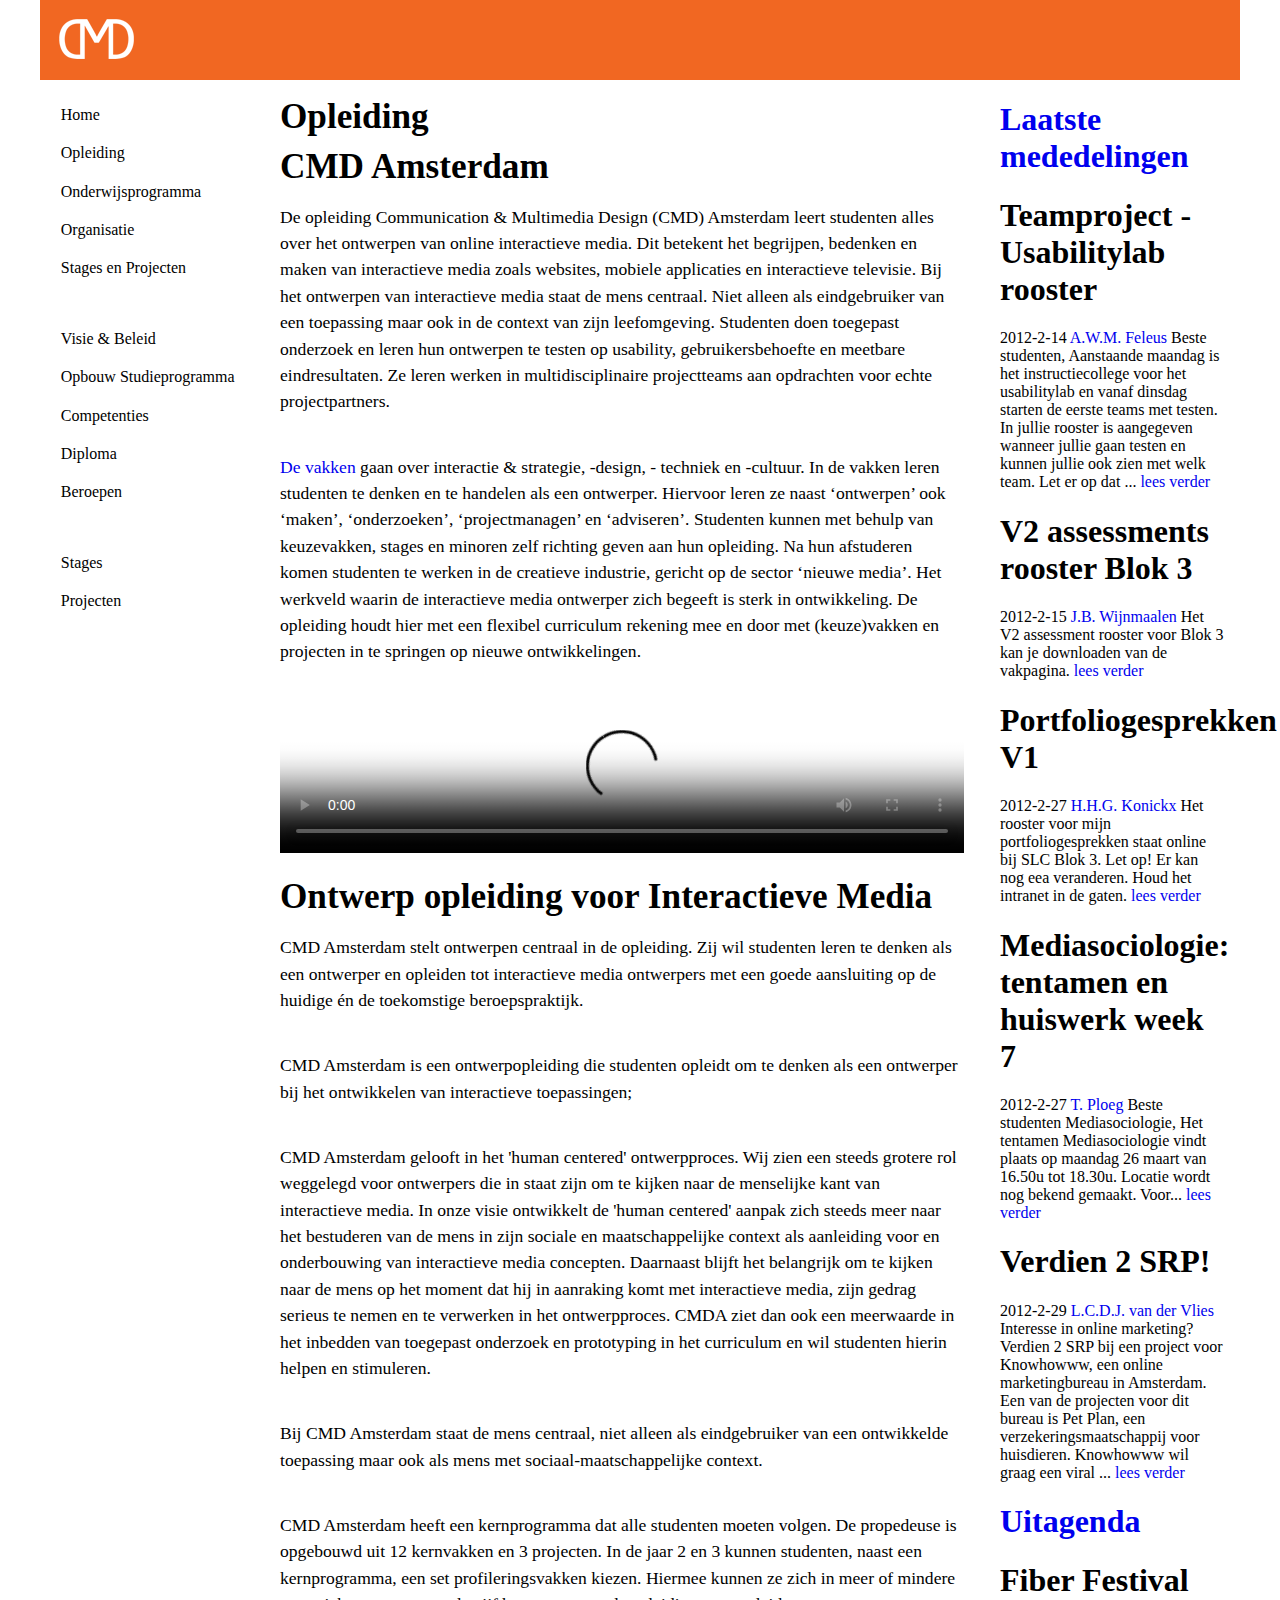
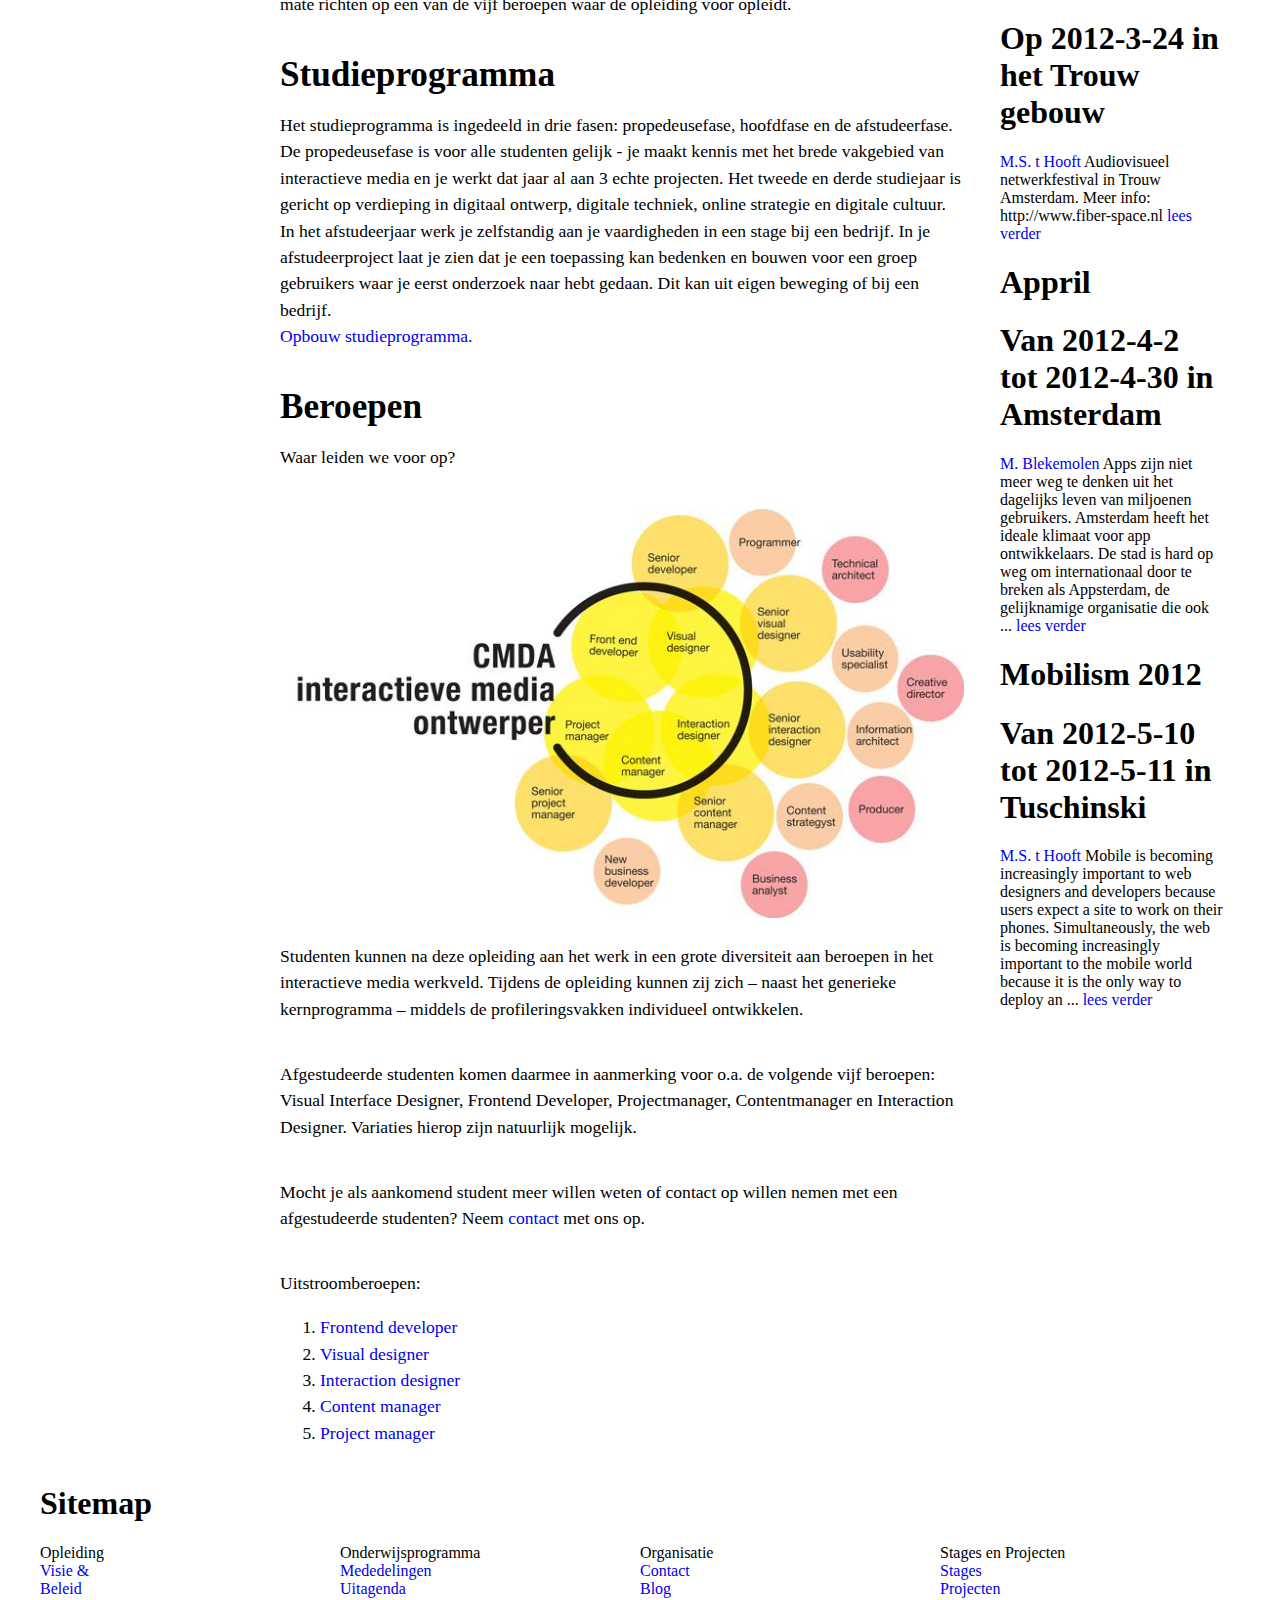
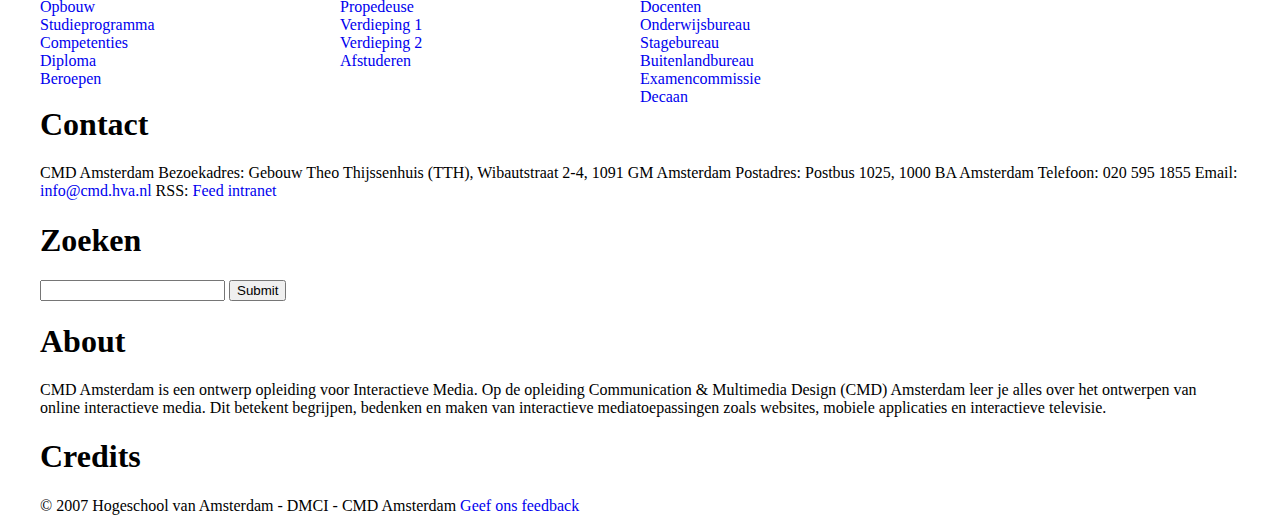
==== eindopdracht/index.html @ 7284f41e "Added Eindopdracht" ====
<!DOCTYPE html>
<html>
	<head>
		
		<!-- Meta -->
		<meta charset="utf-8" />
	    <meta name="description" content="CMDA Intranet" />
	    <meta name="author" content="Ruben de Wit" />
	    <meta name="keywords" content="frontend, development, cmd, intranet" />

	    <!-- Viewport -->
	    <meta name="viewport" content="width=device-width; initial-scale=1; maximum-scale=1">

	    <!-- CSS -->
	    <link rel="stylesheet" href="css/style.css">

		<!-- Script -->
	    
	    <title>
			CMD :: Intranet		
		</title>

	</head>
	<body>
		
		<header>
			<a href="index.html">CMD Amsterdam</a>			
		</header>
		
		<!-- Navigatie -->	
		<nav>
			<ul>
				<li><a href="#">Home</a></li>
				<li><a href="index.html">Opleiding</a></li>
				<li><a href="#">Onderwijsprogramma</a></li>
				<li><a href="#">Organisatie</a></li>
				<li><a href="aanmelden.html">Stages en Projecten</a></li>
			</ul>

			<!-- Submenu Opleidingspagina -->
			<ul>
				<li><a href="#">Visie &amp; Beleid</a></li>
				<li><a href="#">Opbouw Studieprogramma</a></li>
				<li><a href="#">Competenties</a></li>
				<li><a href="#">Diploma</a></li>
				<li><a href="#">Beroepen</a></li>
			</ul>

			<!-- Submenu Aanmelden -->
			<ul>
				<li><a href="aanmelden.html">Stages</a></li>
				<li><a href="aanmelden.html">Projecten</a></li>
			</ul>
		</nav>

		<!-- Main: alle content -->
		<main>
			<article>
				<h1>Opleiding</h1>
					<section>
						<h1>CMD Amsterdam</h1>
							<p>
								De opleiding Communication &amp; Multimedia Design (CMD) Amsterdam leert studenten alles
								over het ontwerpen van online interactieve media. Dit betekent het begrijpen, bedenken en
								maken van interactieve media zoals websites, mobiele applicaties en interactieve televisie.
								Bij het ontwerpen van interactieve media staat de mens centraal. Niet alleen als
								eindgebruiker van een toepassing maar ook in de context van zijn leefomgeving.
								Studenten doen toegepast onderzoek en leren hun ontwerpen te testen op usability,
								gebruikersbehoefte en meetbare eindresultaten. Ze leren werken in multidisciplinaire
								projectteams aan opdrachten voor echte projectpartners.
							</p>
							<p>
								<a href="https://cmd.dmci.hva.nl/NL/Paginas/Studieprogramma.aspx">De vakken</a> gaan over interactie & strategie, -design, -
								techniek en -cultuur. In de vakken leren studenten te denken en te handelen als een
								ontwerper. Hiervoor leren ze naast ‘ontwerpen’ ook ‘maken’, ‘onderzoeken’,
								‘projectmanagen’ en ‘adviseren’. Studenten kunnen met behulp van keuzevakken, stages
								en minoren zelf richting geven aan hun opleiding. Na hun afstuderen komen studenten te
								werken in de creatieve industrie, gericht op de sector ‘nieuwe media’. Het werkveld waarin
								de interactieve media ontwerper zich begeeft is sterk in ontwikkeling. De opleiding houdt
								hier met een flexibel curriculum rekening mee en door met (keuze)vakken en projecten in
								te springen op nieuwe ontwikkelingen.
							</p>
					</section>
					<section>	
						<video poster="http://camendesign.com/code/video_for_everybody/poster.jpg" controls>
							<source src="http://clips.vorwaerts-gmbh.de/big_buck_bunny.ogg" type="video/ogg">
							<source src="http://clips.vorwaerts-gmbh.de/big_buck_bunny.webm" type="video/webm">
							<source src="http://clips.vorwaerts-gmbh.de/big_buck_bunny.mp4" type="video/mp4">
							<track src="http://clips.vorwaerts-gmbh.de/big_buck_bunny.webvtt" kind="captions" srclang="en" label="english">
							<object data="http://clips.vorwaerts-gmbh.de/big_buck_bunny.mp4"></object>
							De browser die je gebruikt ondersteund de video tag niet.
						</video>
					</section>
					<section>			
						<h1> Ontwerp opleiding voor Interactieve Media </h1>
							<p>
								CMD Amsterdam stelt ontwerpen centraal in de opleiding. Zij wil studenten leren te denken
								als een ontwerper en opleiden tot interactieve media ontwerpers met een goede
								aansluiting op de huidige én de toekomstige beroepspraktijk.
							</p>
							<p>
								CMD Amsterdam is een ontwerpopleiding die studenten opleidt om te denken als een
								ontwerper bij het ontwikkelen van interactieve toepassingen;
							</p>
							<p>
								CMD Amsterdam gelooft in het 'human centered' ontwerpproces. Wij zien een steeds
								grotere rol weggelegd voor ontwerpers die in staat zijn om te kijken naar de menselijke
								kant van interactieve media. In onze visie ontwikkelt de 'human centered' aanpak zich
								steeds meer naar het bestuderen van de mens in zijn sociale en maatschappelijke context
								als aanleiding voor en onderbouwing van interactieve media concepten. Daarnaast blijft
								het belangrijk om te kijken naar de mens op het moment dat hij in aanraking komt met
								interactieve media, zijn gedrag serieus te nemen en te verwerken in het ontwerpproces.
								CMDA ziet dan ook een meerwaarde in het inbedden van toegepast onderzoek en
								prototyping in het curriculum en wil studenten hierin helpen en stimuleren.
							</p>	
							<p>
								Bij CMD Amsterdam staat de mens centraal, niet alleen als eindgebruiker van een
								ontwikkelde toepassing maar ook als mens met sociaal-maatschappelijke context. <!-- <a href="https://cmd.dmci.hva.nl/NL/Paginas/Studieprogramma.aspx">Opbouw studieprogramma.</a> -->
							</p>
							<p>	
								CMD Amsterdam heeft een kernprogramma dat alle studenten moeten volgen. De
								propedeuse is opgebouwd uit 12 kernvakken en 3 projecten. In de jaar 2 en 3 kunnen
								studenten, naast een kernprogramma, een set profileringsvakken kiezen. Hiermee kunnen
								ze zich in meer of mindere mate richten op een van de vijf beroepen waar de opleiding
								voor opleidt.
							</p>
					</section>
					<section>		
						<h1>Studieprogramma</h1>
							<p>
								Het studieprogramma is ingedeeld in drie fasen: propedeusefase, hoofdfase en de
								afstudeerfase. De propedeusefase is voor alle studenten gelijk - je maakt kennis met het
								brede vakgebied van interactieve media en je werkt dat jaar al aan 3 echte projecten. Het
								tweede en derde studiejaar is gericht op verdieping in digitaal ontwerp, digitale techniek,
								online strategie en digitale cultuur. In het afstudeerjaar werk je zelfstandig aan je
								vaardigheden in een stage bij een bedrijf. In je afstudeerproject laat je zien dat je een
								toepassing kan bedenken en bouwen voor een groep gebruikers waar je eerst onderzoek
								naar hebt gedaan. Dit kan uit eigen beweging of bij een bedrijf. 
								<br>								
								<a href="https://cmd.dmci.hva.nl/NL/Paginas/Studieprogramma.aspx">Opbouw studieprogramma.</a>
							</p>
					</section>
					<section>		
						<h1>Beroepen</h1>
							<p>Waar leiden we voor op?</p>
								<img src="img/beroepen.jpg" title="CMD Beroepen" alt="beroepen">
							<p>
								Studenten kunnen na deze opleiding aan het werk in een grote diversiteit aan beroepen in
								het interactieve media werkveld. Tijdens de opleiding kunnen zij zich – naast het
								generieke kernprogramma – middels de profileringsvakken individueel ontwikkelen.
							</p>
							<p>
								Afgestudeerde studenten komen daarmee in aanmerking voor o.a. de volgende vijf
								beroepen: Visual Interface Designer, Frontend Developer, Projectmanager,
								Contentmanager en Interaction Designer. Variaties hierop zijn natuurlijk mogelijk.
							</p>
							<p>
								Mocht je als aankomend student meer willen weten of contact op willen nemen met een
								afgestudeerde studenten? Neem <a href="http://www.hva.nl/opleiding/voltijd/communication-and-multimedia-design/contact/">contact</a> met ons op.
							</p>
					</section>		
					<section>
							Uitstroomberoepen:
								<ol>
									<li><a href="https://cmd.dmci.hva.nl/NL/Paginas/Beroepsrollen/frontend-developer.aspx">Frontend developer</a></li>
									<li><a href="https://cmd.dmci.hva.nl/NL/Paginas/Beroepsrollen/visual-interface-designer.aspx">Visual designer</a></li>
									<li><a href="https://cmd.dmci.hva.nl/NL/Paginas/Beroepsrollen/interaction-designer.aspx">Interaction designer</a></li>
									<li><a href="https://cmd.dmci.hva.nl/NL/Paginas/Beroepsrollen/content-manager.aspx">Content manager</a></li>
									<li><a href="https://cmd.dmci.hva.nl/NL/Paginas/Beroepsrollen/project-manager.aspx">Project manager</a></li> <!-- Pagina op CMD is leeg -->
								</ol>
					</section>
				</article>	
		</main>

		<!-- Aside teksten en info: Laatste mededelingen, Agenda, Twitter -->
		<aside>
			<h1><a href="#">Laatste mededelingen</a></h1>
			<section>
				<h1>Teamproject - Usabilitylab rooster</h1>
				<p>
					<time datetime="2012-02-14">2012-2-14</time>
					<span><a href="#">A.W.M. Feleus</a></span>
					Beste studenten, Aanstaande maandag is het instructiecollege voor het usabilitylab en vanaf dinsdag starten de eerste teams met testen. In jullie rooster is aangegeven wanneer jullie gaan testen en kunnen jullie ook zien met welk team. Let er op dat ...
					<a href="#">lees verder</a>
				</p>
			</section>
			<section>
				<h1>V2 assessments rooster Blok 3</h1>
				<p>
					<time datetime="2012-02-15">2012-2-15</time>
					<span><a href="#">J.B. Wijnmaalen</a></span>
					Het V2 assessment rooster voor Blok 3 kan je  downloaden van de vakpagina.
					<a href="#">lees verder</a>
				</p>
			</section>
			<section>
				<h1>Portfoliogesprekken V1</h1>
				<p>
					<time datetime="2012-02-27">2012-2-27</time>
					<span><a href="#">H.H.G. Konickx</a></span>
					Het rooster voor mijn portfoliogesprekken staat online bij SLC Blok 3. Let op! Er kan nog eea veranderen. Houd het intranet in de gaten.
					<a href="#">lees verder</a>
				</p>
			</section>
			<section>
				<h1>Mediasociologie: tentamen en huiswerk week 7</h1>
				<p>
					<time datetime="2012-02-27">2012-2-27</time>
					<span><a href="#">T. Ploeg</a></span>
					Beste studenten Mediasociologie, Het tentamen Mediasociologie vindt plaats op maandag 26 maart van 16.50u tot 18.30u. Locatie wordt nog bekend gemaakt. Voor...
					<a href="#">lees verder</a>
				</p>
			</section>
			<section>
				<h1>Verdien 2 SRP!</h1>
				<p>
					<time datetime="2012-02-29">2012-2-29</time>
					<span><a href="#">L.C.D.J. van der Vlies</a></span>
					Interesse in online marketing? Verdien 2 SRP bij een project voor Knowhowww, een online marketingbureau in Amsterdam. Een van de projecten voor dit bureau is Pet Plan, een verzekeringsmaatschappij voor huisdieren. Knowhowww wil graag een viral ...
					<a href="#">lees verder</a>
				</p>
			</section>
			
			
			<h1><a href="#">Uitagenda</a></h1>
			<section>
				<h1>Fiber Festival</h1>
				<h1>Op <time datetime="2012-03-24">2012-3-24</time> in het Trouw gebouw</h1>
				<p>
					<span><a href="#">M.S. t Hooft</a></span>
					 Audiovisueel netwerkfestival in Trouw Amsterdam. Meer info: http://www.fiber-space.nl
					<a href="#">lees verder</a>
				</p>
			</section>
			<section>
				<h1>Appril</h1>
				<h1>Van <time datetime="2012-04-02">2012-4-2</time> tot <time datetime="2012-04-30">2012-4-30</time> in Amsterdam</h1>
				<p>
					<span><a href="#">M. Blekemolen</a></span>
					 Apps zijn niet meer weg te denken uit het dagelijks leven van miljoenen gebruikers. Amsterdam heeft het ideale klimaat voor app ontwikkelaars. De stad is hard op weg om internationaal door te breken als Appsterdam, de gelijknamige organisatie die ook ...
					<a href="#">lees verder</a>
				</p>
			</section>
			<section>
				<h1>Mobilism 2012</h1>
				<h1>Van <time datetime="2012-05-10">2012-5-10</time> tot <time datetime="2012-05-11">2012-5-11</time> in Tuschinski</h1>
				<p>
					<span><a href="#">M.S. t Hooft</a></span>
					 Mobile is becoming increasingly important to web designers and developers because users expect a site to work on their phones. Simultaneously, the web is becoming increasingly important to the mobile world because it is the only way to deploy an ...
					<a href="#">lees verder</a>
				</p>
			</section>

			<!--
				Twitter feed:
				@cmdamsterdam
				#cmda
			-->

		</aside>

		<!-- Footer informatie -->
		<footer>
			<section>
				<h1>Sitemap</h1>
					<ul>
						<li>Opleiding
							<ul>
								<li><a href="#">Visie &amp; Beleid</a></li>
								<li><a href="#">Opbouw Studieprogramma</a></li>
								<li><a href="#">Competenties</a></li>
								<li><a href="#">Diploma</a></li>
								<li><a href="#">Beroepen</a></li>
							</ul>
						</li>
						<li>Onderwijsprogramma
							<ul>
								<li><a href="#">Mededelingen</a></li>
								<li><a href="#">Uitagenda</a></li>
								<li><a href="#">Propedeuse</a></li>
								<li><a href="#">Verdieping 1</a></li>
								<li><a href="#">Verdieping 2</a></li>
								<li><a href="#">Afstuderen</a></li>
							</ul>
						</li>
						<li>Organisatie
							<ul>
								<li><a href="#">Contact</a></li>
								<li><a href="#">Blog</a></li>
								<li><a href="#">Docenten</a></li>
								<li><a href="#">Onderwijsbureau</a></li>
								<li><a href="#">Stagebureau</a></li>
								<li><a href="#">Buitenlandbureau</a></li>
								<li><a href="#">Examencommissie</a></li>
								<li><a href="#">Decaan</a></li>
							</ul>
						</li>
						<li>Stages en Projecten
							<ul>
								<li><a href="#">Stages</a></li>
								<li><a href="#">Projecten</a></li>
							</ul>
						</li>	
					</ul>
			</section>
			<section>
				<h1>Contact</h1>
				CMD Amsterdam
				Bezoekadres: Gebouw Theo Thijssenhuis (TTH), Wibautstraat 2-4, 1091 GM Amsterdam
				Postadres: Postbus 1025, 1000 BA Amsterdam
				Telefoon: 020 595 1855
				Email: <a href="#">info@cmd.hva.nl</a>
				RSS: <a href="#">Feed intranet</a>
			</section>
			<section>
				<h1>Zoeken</h1>
				<form>
					<input type="text">
					<input type="submit">
				</form>
			</section>
			<section>
				<h1>About</h1>
				CMD Amsterdam is een ontwerp opleiding voor Interactieve Media.
				Op de opleiding Communication &amp; Multimedia Design (CMD) Amsterdam leer je alles over het ontwerpen van online interactieve media. Dit betekent begrijpen, bedenken en maken van interactieve mediatoepassingen zoals websites, mobiele applicaties en interactieve televisie. 
			</section>
			<section>
				<h1>Credits</h1>
				© 2007 Hogeschool van Amsterdam - DMCI - CMD Amsterdam
				<a href="#">Geef ons feedback</a>
			</section>	
		</footer>

	</body>
</html>
---- eindopdracht/css/style.css ----
@charset 'UTF-8';

/* Layout
================================================== */

body {
	background-color: hsla(360, 100%, 100%, 1);
	width: 100%;
	margin: 0;
	padding: 0;
	overflow: hidden;
}
header {
	width: 100%;
	background-color: hsla(20, 88%, 54%, 1);
	height: 5em;
	padding: 1.2em;
}
header > a {
	background-image:url(../img/logosmallw.png);
	background-repeat: no-repeat;
    display: block;
    height: 100%;
    width: 100%;
    text-indent: -9999em;
}

/* Navigation
================================================== */

nav {
	background-color: hsla(40, 100%, 50%, 1);
	font-size: 1.3em;
}
nav a {
	display: inline-block;
	line-height: 1.8em;
	padding: .3em;
	color: hsla(360, 100%, 100%, 1);
}
nav ul {
	display: none;
	width: 100%;
}
nav ul:first-of-type {
	display: inline-block;
}
nav li {
	list-style: none;
}



main { 
	font-size: 1.1em;
	line-height: 1.5em;
	width: 90%;
	margin: 0 auto;
}
main p {
	padding-bottom: 1.2em;
}
aside {
	display: none;
}
footer{
	display: none;
}
video {
	width: 100%;
}
article section img {
	width: 100%;
}
a {
	text-decoration: none;
}


/* Media Queries
================================================== */

@media (min-width: 32.500em) {
	
}

@media (min-width: 52em) {
	nav {
		float: left;
		width: 25%;
		padding-left: 1em;
		font-size: 1em;
		background-color: hsla(360, 100%, 100%, 1);
	}
	nav ul {
		display: inline-block;
	}
	nav ul,
	nav li {
		padding: 0;
	}
	nav a {
		color: hsla(0, 0%, 0%, 1);
	}
	main {
		float: left;
		width: 53%;
	}	
	aside {
		display: inline-block;
		float: right;
		width: 20%;
		padding-right: 1em;
	}	
	footer {
		display: inline-block;
		clear: both;
		width: 100%;
	}
	footer ul,
	footer li {
		padding: 0;
		list-style: none;
	}
	footer ul > li {
		width: 25%;
		float: left;
	}
	footer ul > li > ul > li{
		clear: both;
	}
	footer > section{
		clear: both;
	}
}

@media (min-width: 67.500em) {
	/*body {
		width: 65.500em;
	}*/
	nav { 
		width: 20%;
	}
	main {
		width: 57%;
	}
	aside {
		width: 20%;
	}
}



body {
	max-width: 75.000em;
	margin: 0 auto;
	/*padding: 0 1em;*/
}
* {
	box-sizing: border-box;
}

/* Form
================================================== */

/*fieldset:nth-of-type(2n) {
	border-radius: 10px 10px 100px 10px;
}
fieldset:nth-of-type(2n+1) {
	border-radius: 10px 100px 10px 10px;
}	
label {
	width: 150px;
	float: left;
	text-align: right;
	margin-right: 10px;
	display: block;
}
textarea {
	width: 350px;
	height: 100px;
	resize: none;
}
[for="naam"]:after,
[for="bedrijf"]:after,
[for="email"]:after {
	content: " *";
	color: red;
}
input[type="text"],
input[type="email"],
input[type="tel"],
input[type="date"] {
	border: none;
	background: #DADADA;
	position: relative;
}
input[type="radio"]:focus {
	box-shadow: 0 0 0 0;
}			
input[type="submit"] {
	width: 400px;
	height: 50px;
	margin-left: 22%;
	color: #FFFFFF;
	background: #0089CA;
	border: none;
	font-size: 30px;
	box-shadow: 2px 2px 5px 0 rgba(0,0,0,1);
}*/
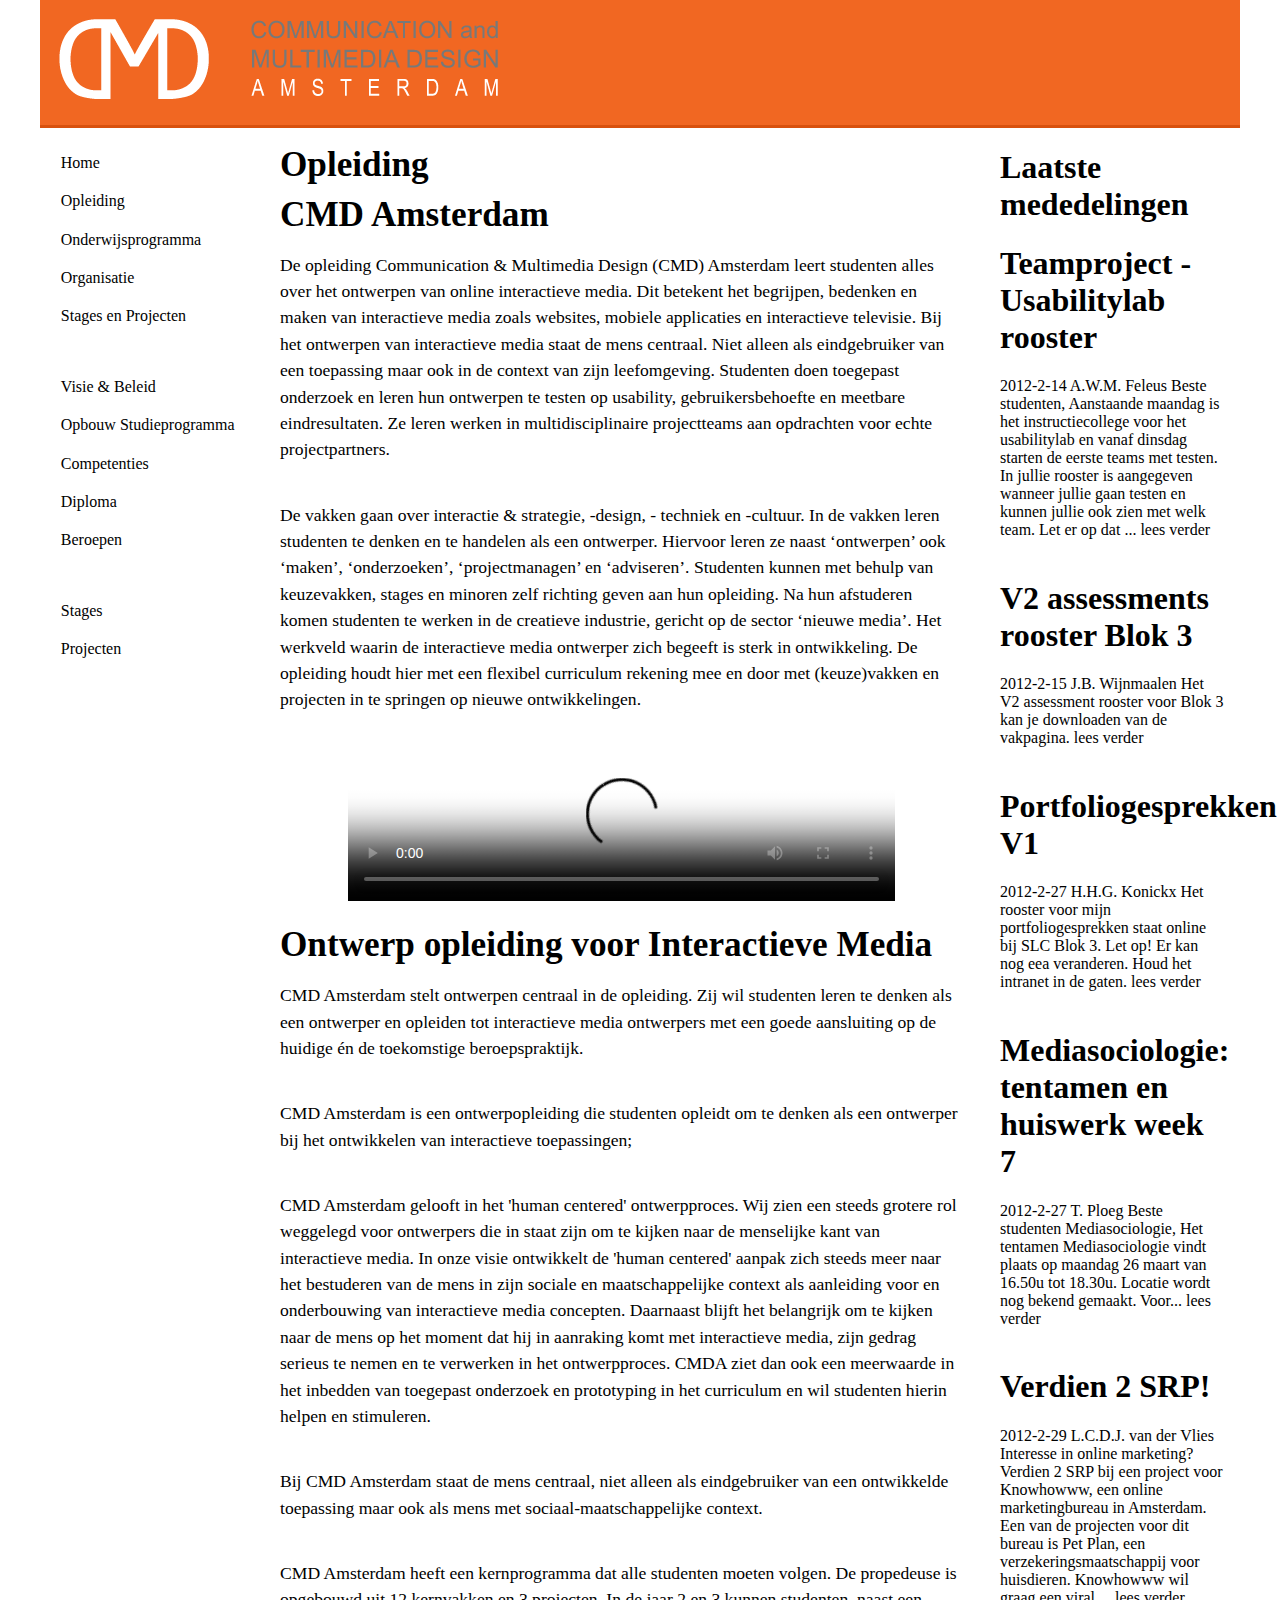
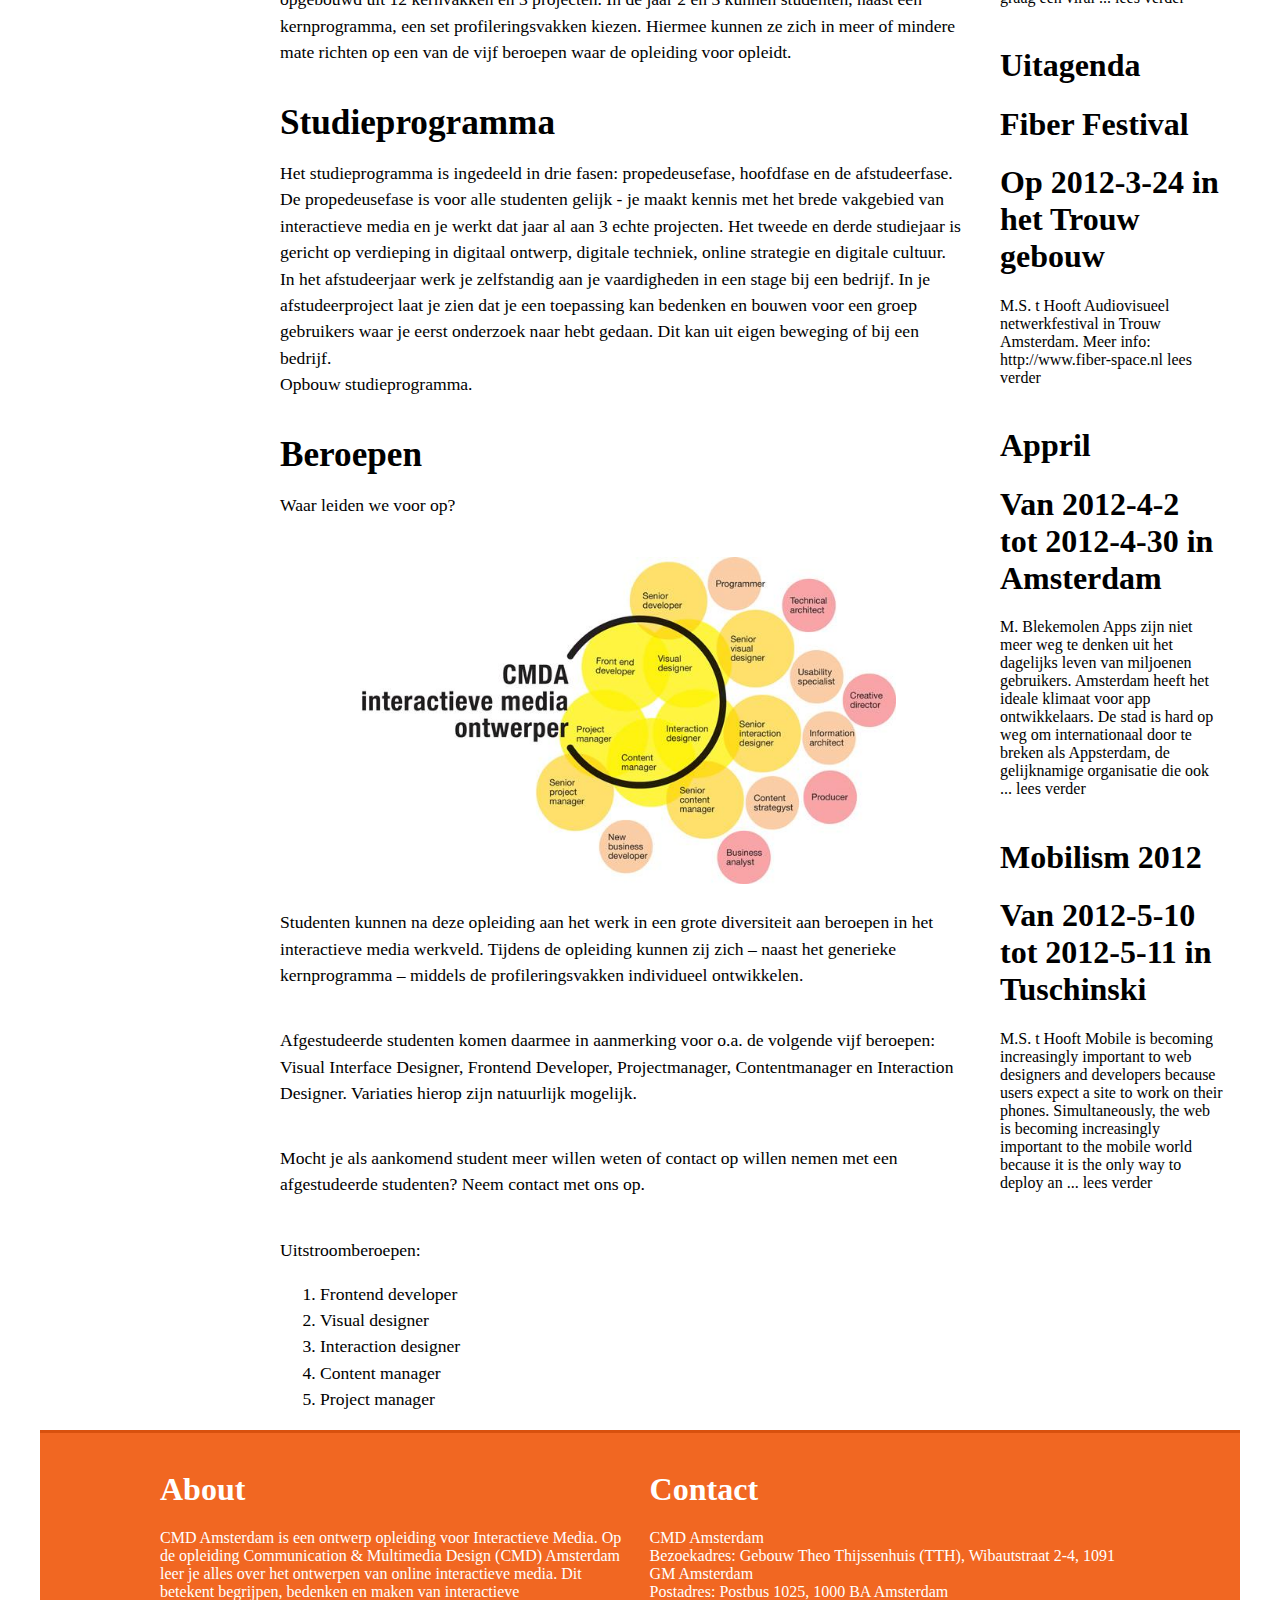
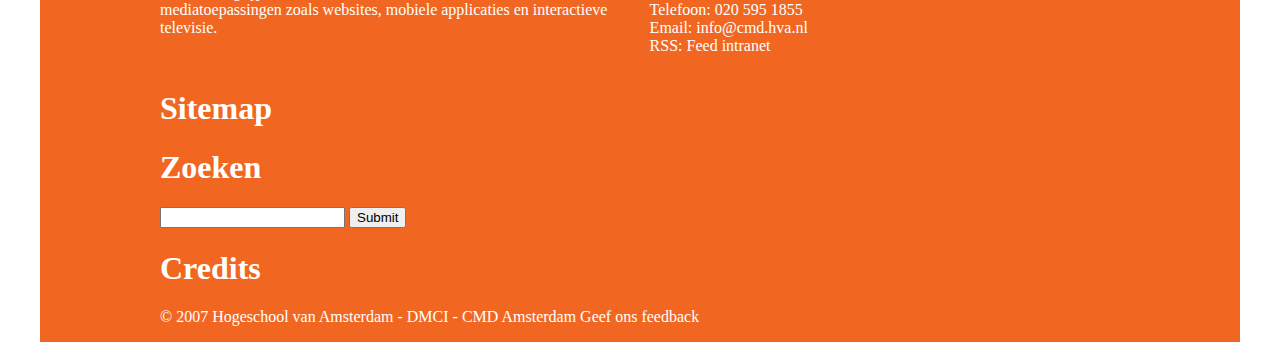
==== commit d398fa7c: "Progress on Eindopdracht" ====
--- a/eindopdracht/index.html
+++ b/eindopdracht/index.html
@@ -15,6 +15,8 @@
 	    <link rel="stylesheet" href="css/style.css">
 
 		<!-- Script -->
+		<script src="js/jquery.js"></script>
+		<script src="js/script.js"></script>
 	    
 	    <title>
 			CMD :: Intranet		
@@ -24,7 +26,8 @@
 	<body>
 		
 		<header>
-			<a href="index.html">CMD Amsterdam</a>			
+			<a href="index.html">CMD Amsterdam</a>
+			<a href="#">Menu</a>			
 		</header>
 		
 		<!-- Navigatie -->	
@@ -261,6 +264,23 @@
 
 		<!-- Footer informatie -->
 		<footer>
+			<section>
+				<h1>About</h1>
+				<p>
+					CMD Amsterdam is een ontwerp opleiding voor Interactieve Media.
+					Op de opleiding Communication &amp; Multimedia Design (CMD) Amsterdam leer je alles over het ontwerpen van online interactieve media. Dit betekent begrijpen, bedenken en maken van interactieve mediatoepassingen zoals websites, mobiele applicaties en interactieve televisie.
+				</p>	
+			</section>
+			<section>
+				<h1>Contact</h1>
+				<p>CMD Amsterdam <br>
+					Bezoekadres: Gebouw Theo Thijssenhuis (TTH), Wibautstraat 2-4, 1091 GM Amsterdam <br>
+					Postadres: Postbus 1025, 1000 BA Amsterdam <br>
+					Telefoon: 020 595 1855 <br>
+					Email: <a href="#">info@cmd.hva.nl</a> <br>
+					RSS: <a href="#">Feed intranet</a> <br>
+				</p>	
+			</section>
 			<section>
 				<h1>Sitemap</h1>
 					<ul>
@@ -304,15 +324,6 @@
 					</ul>
 			</section>
 			<section>
-				<h1>Contact</h1>
-				CMD Amsterdam
-				Bezoekadres: Gebouw Theo Thijssenhuis (TTH), Wibautstraat 2-4, 1091 GM Amsterdam
-				Postadres: Postbus 1025, 1000 BA Amsterdam
-				Telefoon: 020 595 1855
-				Email: <a href="#">info@cmd.hva.nl</a>
-				RSS: <a href="#">Feed intranet</a>
-			</section>
-			<section>
 				<h1>Zoeken</h1>
 				<form>
 					<input type="text">
@@ -320,11 +331,6 @@
 				</form>
 			</section>
 			<section>
-				<h1>About</h1>
-				CMD Amsterdam is een ontwerp opleiding voor Interactieve Media.
-				Op de opleiding Communication &amp; Multimedia Design (CMD) Amsterdam leer je alles over het ontwerpen van online interactieve media. Dit betekent begrijpen, bedenken en maken van interactieve mediatoepassingen zoals websites, mobiele applicaties en interactieve televisie. 
-			</section>
-			<section>
 				<h1>Credits</h1>
 				© 2007 Hogeschool van Amsterdam - DMCI - CMD Amsterdam
 				<a href="#">Geef ons feedback</a>
--- a/eindopdracht/css/style.css
+++ b/eindopdracht/css/style.css
@@ -8,29 +8,41 @@
 	width: 100%;
 	margin: 0;
 	padding: 0;
-	overflow: hidden;
+	/*overflow: hidden;*/
 }
 header {
 	width: 100%;
 	background-color: hsla(20, 88%, 54%, 1);
 	height: 5em;
 	padding: 1.2em;
-}
-header > a {
+	border-bottom: 0.2em solid hsla(20, 88%, 45%, 1);
+}
+header > a:first-of-type {
 	background-image:url(../img/logosmallw.png);
 	background-repeat: no-repeat;
     display: block;
-    height: 100%;
-    width: 100%;
+    float: left;
+    height: 3.8em;
+    width: 5em;
     text-indent: -9999em;
 }
+header > a:nth-of-type(2) {
+	background-image:url(../img/menu-icon.png);
+	background-repeat: no-repeat;
+    display: block;
+    float: right;
+    height: 3.8em;
+    width: 3em;
+    text-indent: -9999em;
+}
 
 /* Navigation
 ================================================== */
 
 nav {
-	background-color: hsla(40, 100%, 50%, 1);
+	background-color: hsla(20, 88%, 54%, 1);
 	font-size: 1.3em;
+	border-bottom: 0.2em solid hsla(20, 88%, 45%, 1);
 }
 nav a {
 	display: inline-block;
@@ -60,6 +72,9 @@
 main p {
 	padding-bottom: 1.2em;
 }
+section p {
+	padding-bottom: 1.2em;
+}
 aside {
 	display: none;
 }
@@ -67,30 +82,44 @@
 	display: none;
 }
 video {
-	width: 100%;
+	width: 80%;
+	margin-left: 10%;
 }
 article section img {
-	width: 100%;
+	width: 80%;
+	margin-left: 10%;
 }
 a {
 	text-decoration: none;
+	color: hsla(0, 0%, 0%, 1);
 }
 
 
 /* Media Queries
 ================================================== */
 
-@media (min-width: 32.500em) {
-	
-}
-
 @media (min-width: 52em) {
+
+	header {
+		height: 8em;
+	}
+	header > a:first-of-type {
+		background-image:url(../img/logo.png);
+	    height: 6em;
+	    width: 30em;
+	    text-indent: -9999em;
+	}
+	header > a:nth-of-type(2) {
+		display: none;
+	}
 	nav {
 		float: left;
 		width: 25%;
 		padding-left: 1em;
 		font-size: 1em;
+		border: none;
 		background-color: hsla(360, 100%, 100%, 1);
+		display: block !important;
 	}
 	nav ul {
 		display: inline-block;
@@ -111,11 +140,43 @@
 		float: right;
 		width: 20%;
 		padding-right: 1em;
-	}	
+	}
+
+	/* Footer
+	================================================== */
+
 	footer {
 		display: inline-block;
 		clear: both;
 		width: 100%;
+		padding: 1em 10% 1em 10%;
+		color: hsla(360, 100%, 100%, 1);
+		background-color: hsla(20, 88%, 54%, 1);				
+		border-top: 0.2em solid hsla(20, 88%, 45%, 1);
+	}
+	footer > section:nth-of-type(-n+2) {
+		width: 49%;
+		float: left;
+	}
+	footer > section:nth-of-type(2) {
+		float: right;
+	}
+	/*footer > section:nth-of-type(3) {
+		clear: both;
+		float: right;
+	}*/
+	footer > section:nth-of-type(3) > ul {
+		display: none;
+	}
+	footer > section:nth-of-type(3) > h1 {
+		cursor: pointer;
+	}
+	/*footer > section:nth-of-type(4) > h1:after {
+		content: url(../img/arrow-down.png);
+		padding-left: 0.3em;
+	}*/
+	footer > section:nth-of-type(2n+1){
+		clear: both;
 	}
 	footer ul,
 	footer li {
@@ -129,8 +190,8 @@
 	footer ul > li > ul > li{
 		clear: both;
 	}
-	footer > section{
-		clear: both;
+	footer a {
+		color: hsla(360, 50%, 100%, 1);
 	}
 }
 
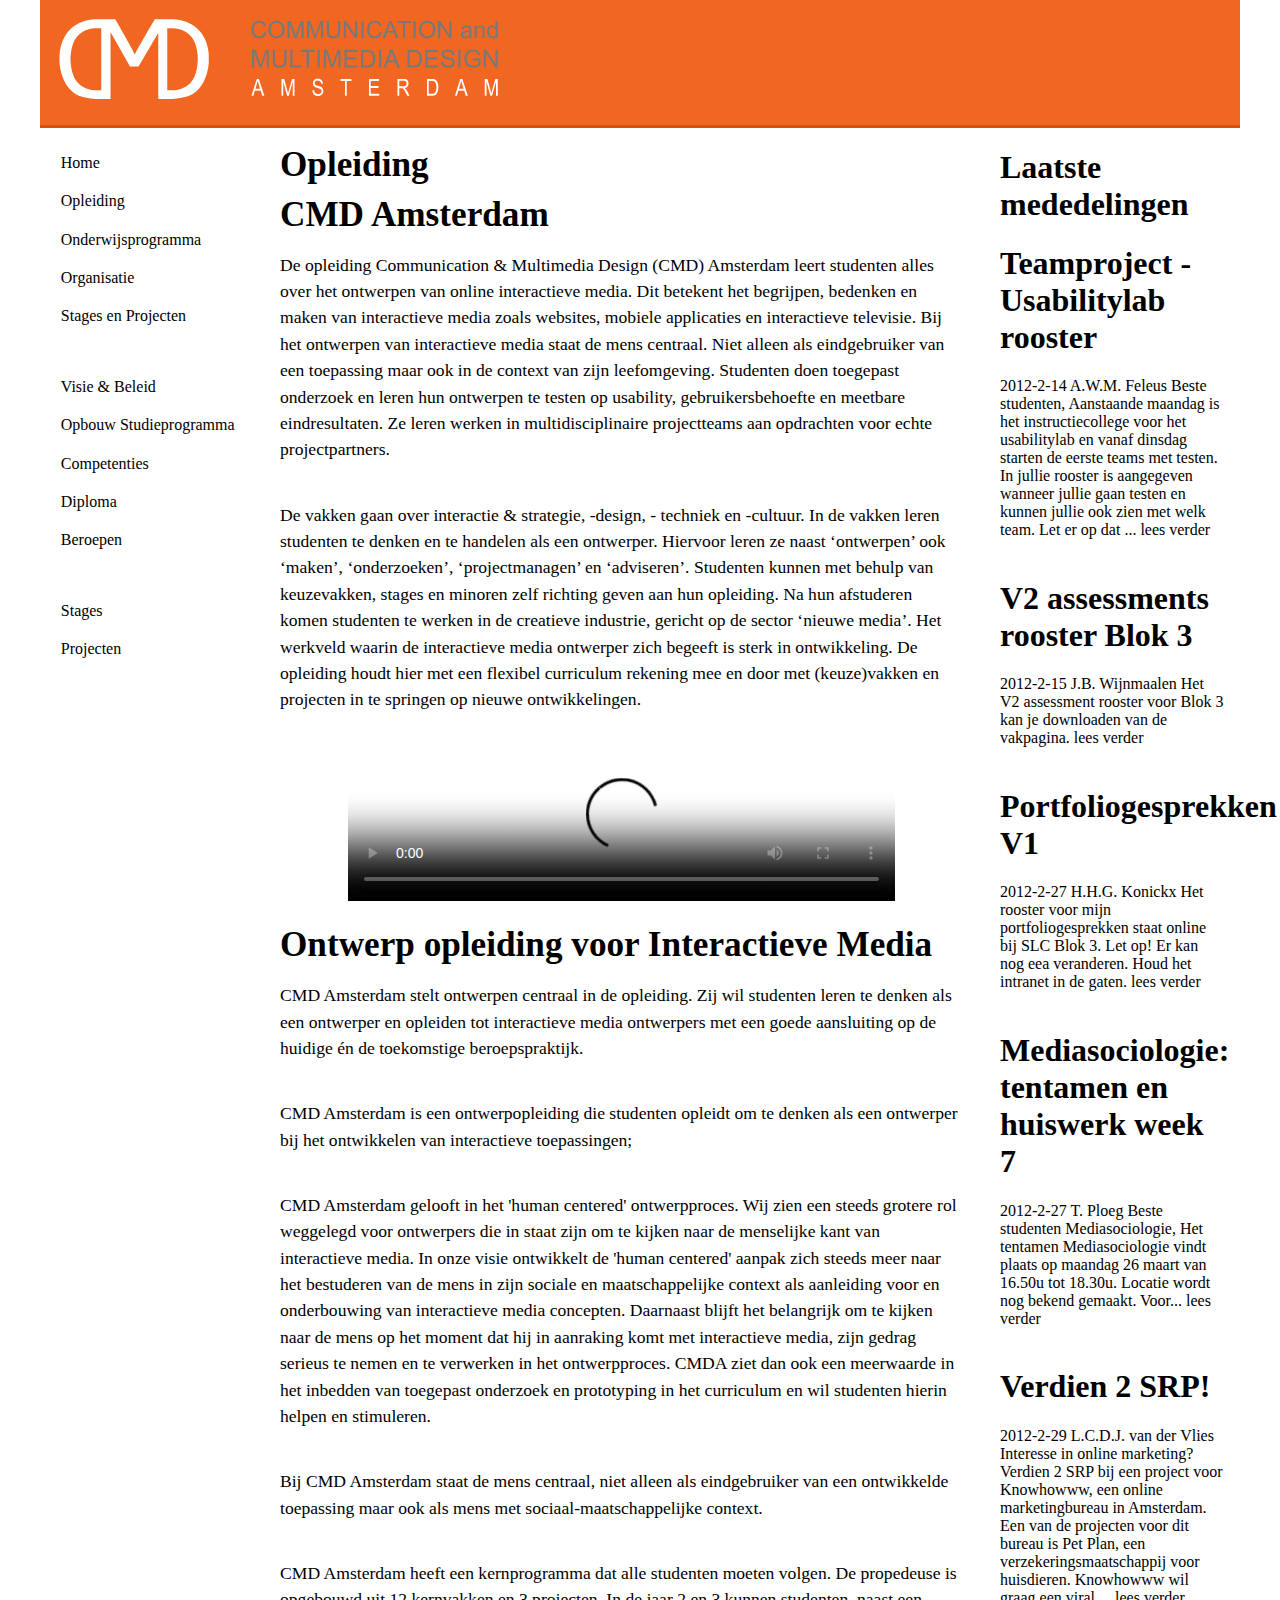
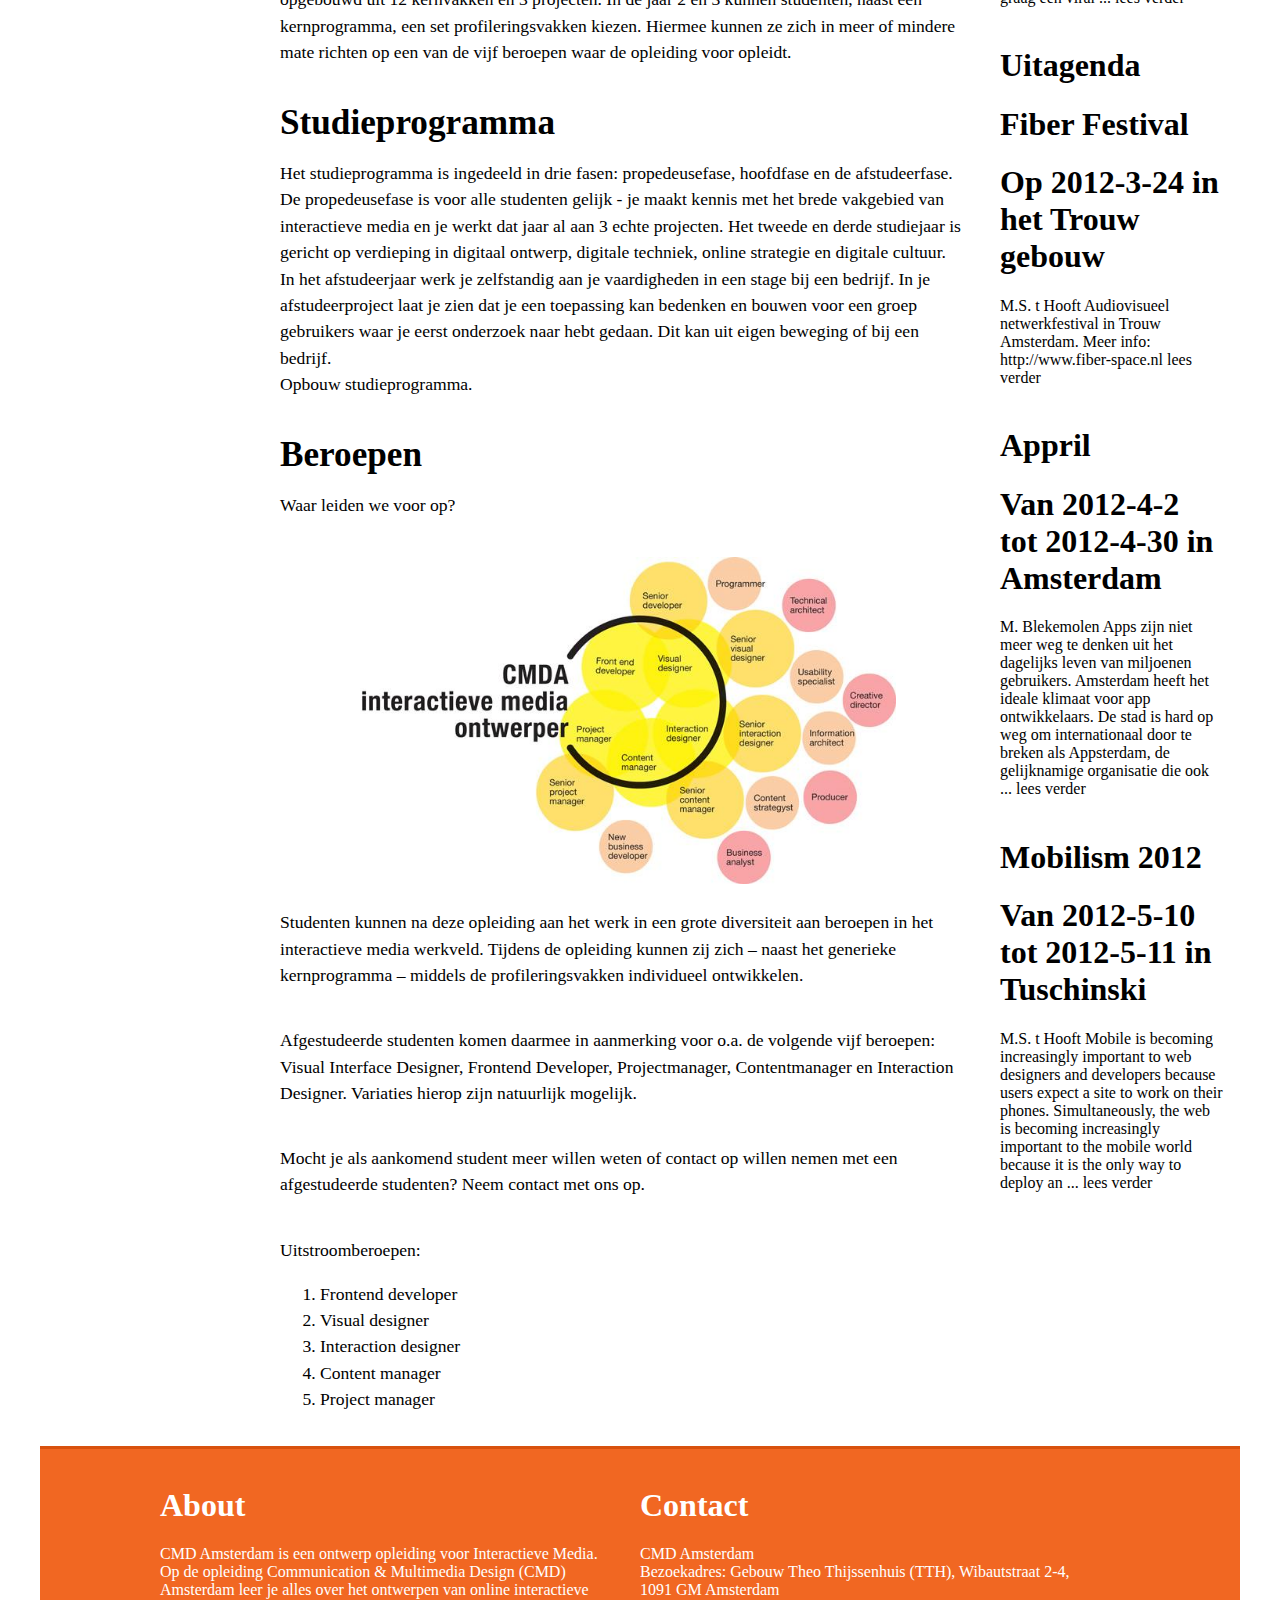
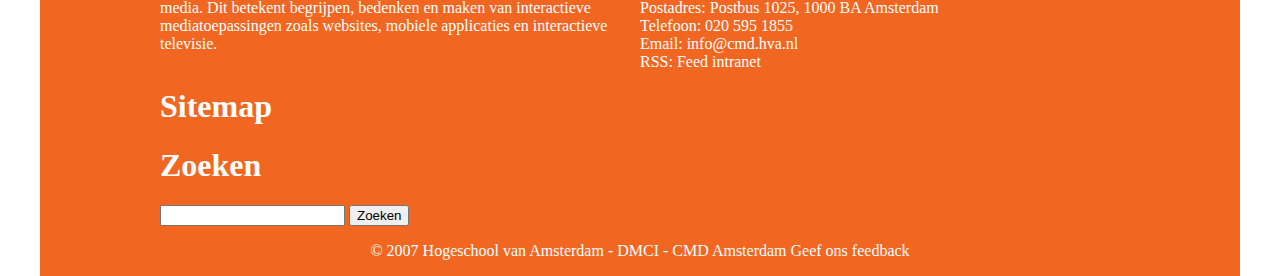
==== commit 8161cf6d: "Updated and bettered" ====
--- a/eindopdracht/index.html
+++ b/eindopdracht/index.html
@@ -286,7 +286,7 @@
 					<ul>
 						<li>Opleiding
 							<ul>
-								<li><a href="#">Visie &amp; Beleid</a></li>
+								<li><a href="#">Visie&amp;Beleid</a></li>
 								<li><a href="#">Opbouw Studieprogramma</a></li>
 								<li><a href="#">Competenties</a></li>
 								<li><a href="#">Diploma</a></li>
@@ -327,7 +327,7 @@
 				<h1>Zoeken</h1>
 				<form>
 					<input type="text">
-					<input type="submit">
+					<input type="submit" value="Zoeken">
 				</form>
 			</section>
 			<section>
--- a/eindopdracht/css/style.css
+++ b/eindopdracht/css/style.css
@@ -40,7 +40,7 @@
 ================================================== */
 
 nav {
-	background-color: hsla(20, 88%, 54%, 1);
+	background-color: hsla(20, 88%, 48%, 1);
 	font-size: 1.3em;
 	border-bottom: 0.2em solid hsla(20, 88%, 45%, 1);
 }
@@ -150,34 +150,55 @@
 		clear: both;
 		width: 100%;
 		padding: 1em 10% 1em 10%;
+		margin: 1em 0 0 0;
 		color: hsla(360, 100%, 100%, 1);
 		background-color: hsla(20, 88%, 54%, 1);				
 		border-top: 0.2em solid hsla(20, 88%, 45%, 1);
 	}
+
 	footer > section:nth-of-type(-n+2) {
-		width: 49%;
-		float: left;
-	}
+		width: 50%;
+		float: left;
+	}
+		footer > section:nth-of-type(-n+2) p {
+			padding-right: 2em;
+		}
+
 	footer > section:nth-of-type(2) {
 		float: right;
 	}
-	/*footer > section:nth-of-type(3) {
-		clear: both;
-		float: right;
-	}*/
+
 	footer > section:nth-of-type(3) > ul {
 		display: none;
 	}
-	footer > section:nth-of-type(3) > h1 {
-		cursor: pointer;
-	}
-	/*footer > section:nth-of-type(4) > h1:after {
-		content: url(../img/arrow-down.png);
-		padding-left: 0.3em;
-	}*/
-	footer > section:nth-of-type(2n+1){
+		footer > section:nth-of-type(3) > ul > li{
+			font-size: 1.25em;
+		}
+		footer > section:nth-of-type(3) > ul > li > ul > li{
+			font-size: 0.8em;
+		}
+		footer > section:nth-of-type(3) > h1 {
+			cursor: pointer;
+		}
+
+	/*footer > section:nth-of-type(4) {
+		position: absolute;
+		top: 9%;
+		right: 1.50%;
+	}
+		footer > section:nth-of-type(4) h1 {
+			display: none;
+		}*/
+
+	footer > section:last-of-type {
 		clear: both;
-	}
+		text-align: center;
+		padding-top: 1em;
+	}
+		footer > section:last-of-type h1 {
+			display: none;
+		}
+
 	footer ul,
 	footer li {
 		padding: 0;
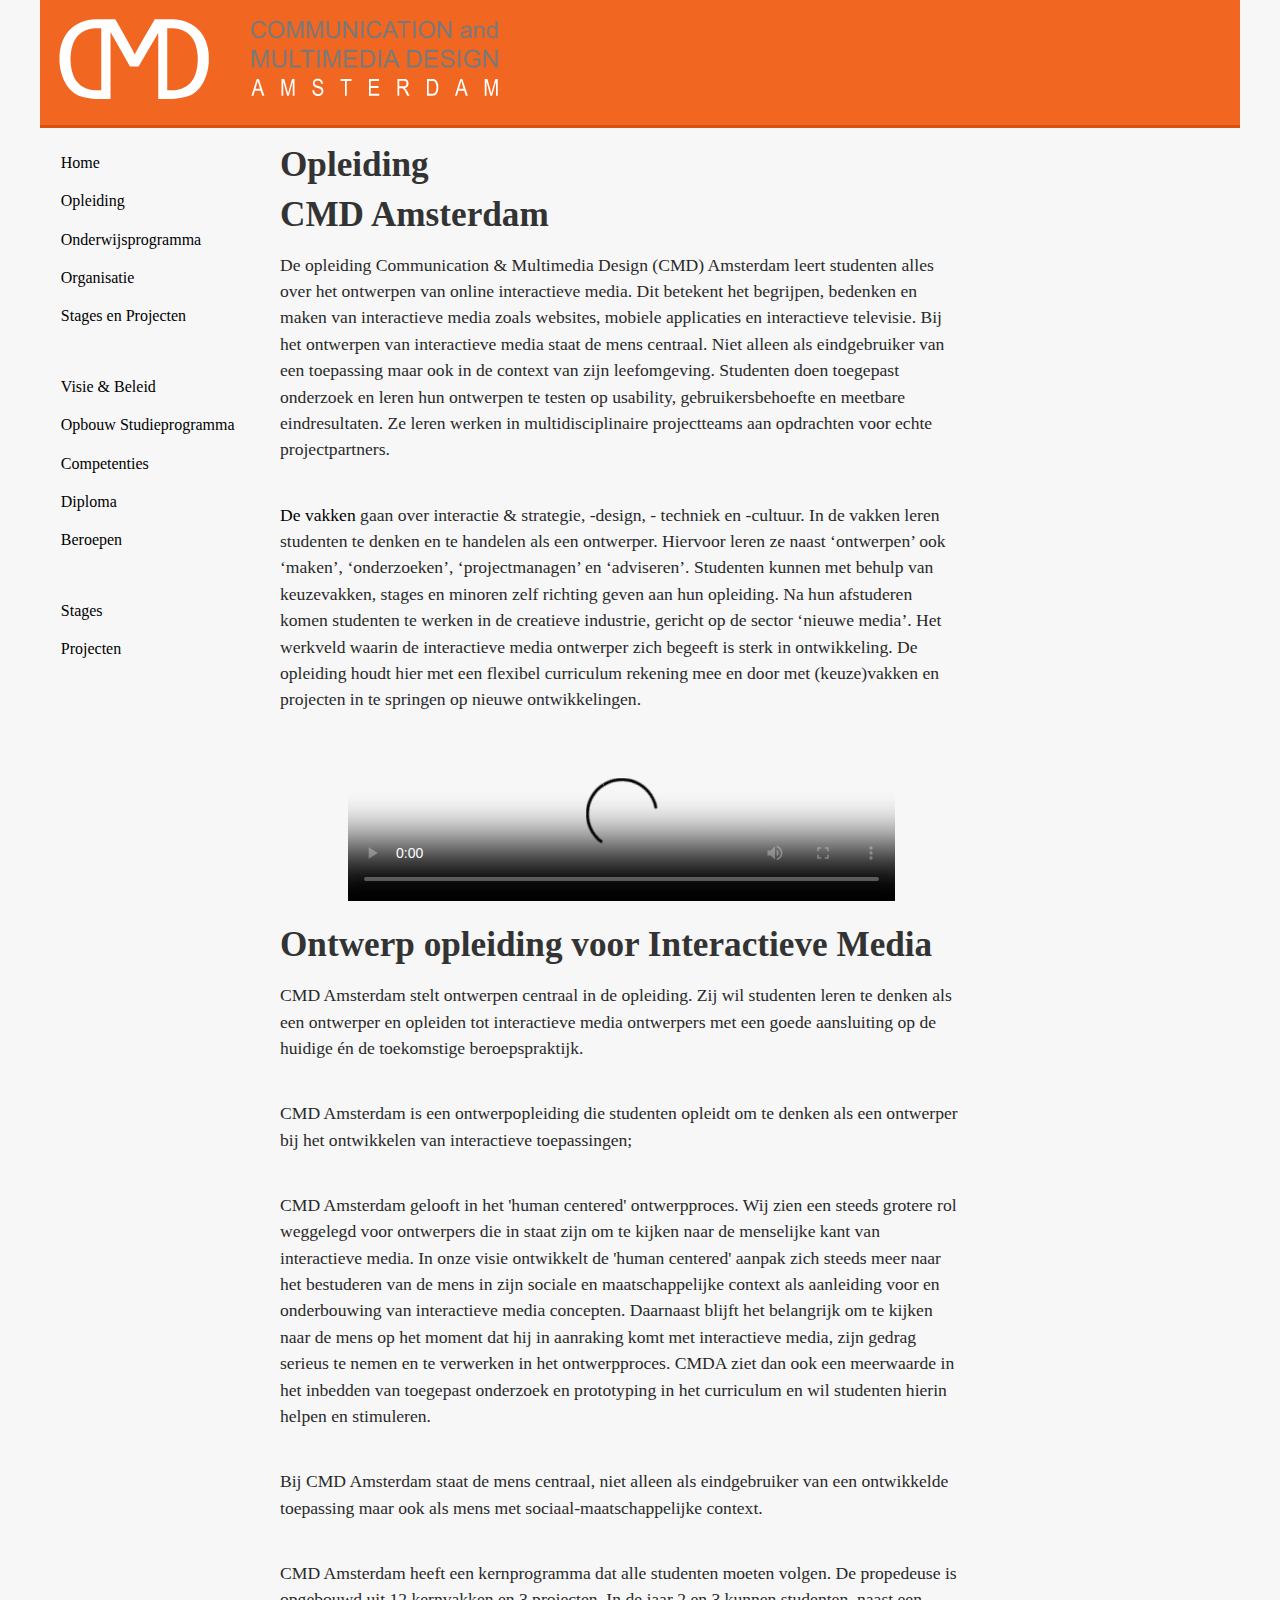
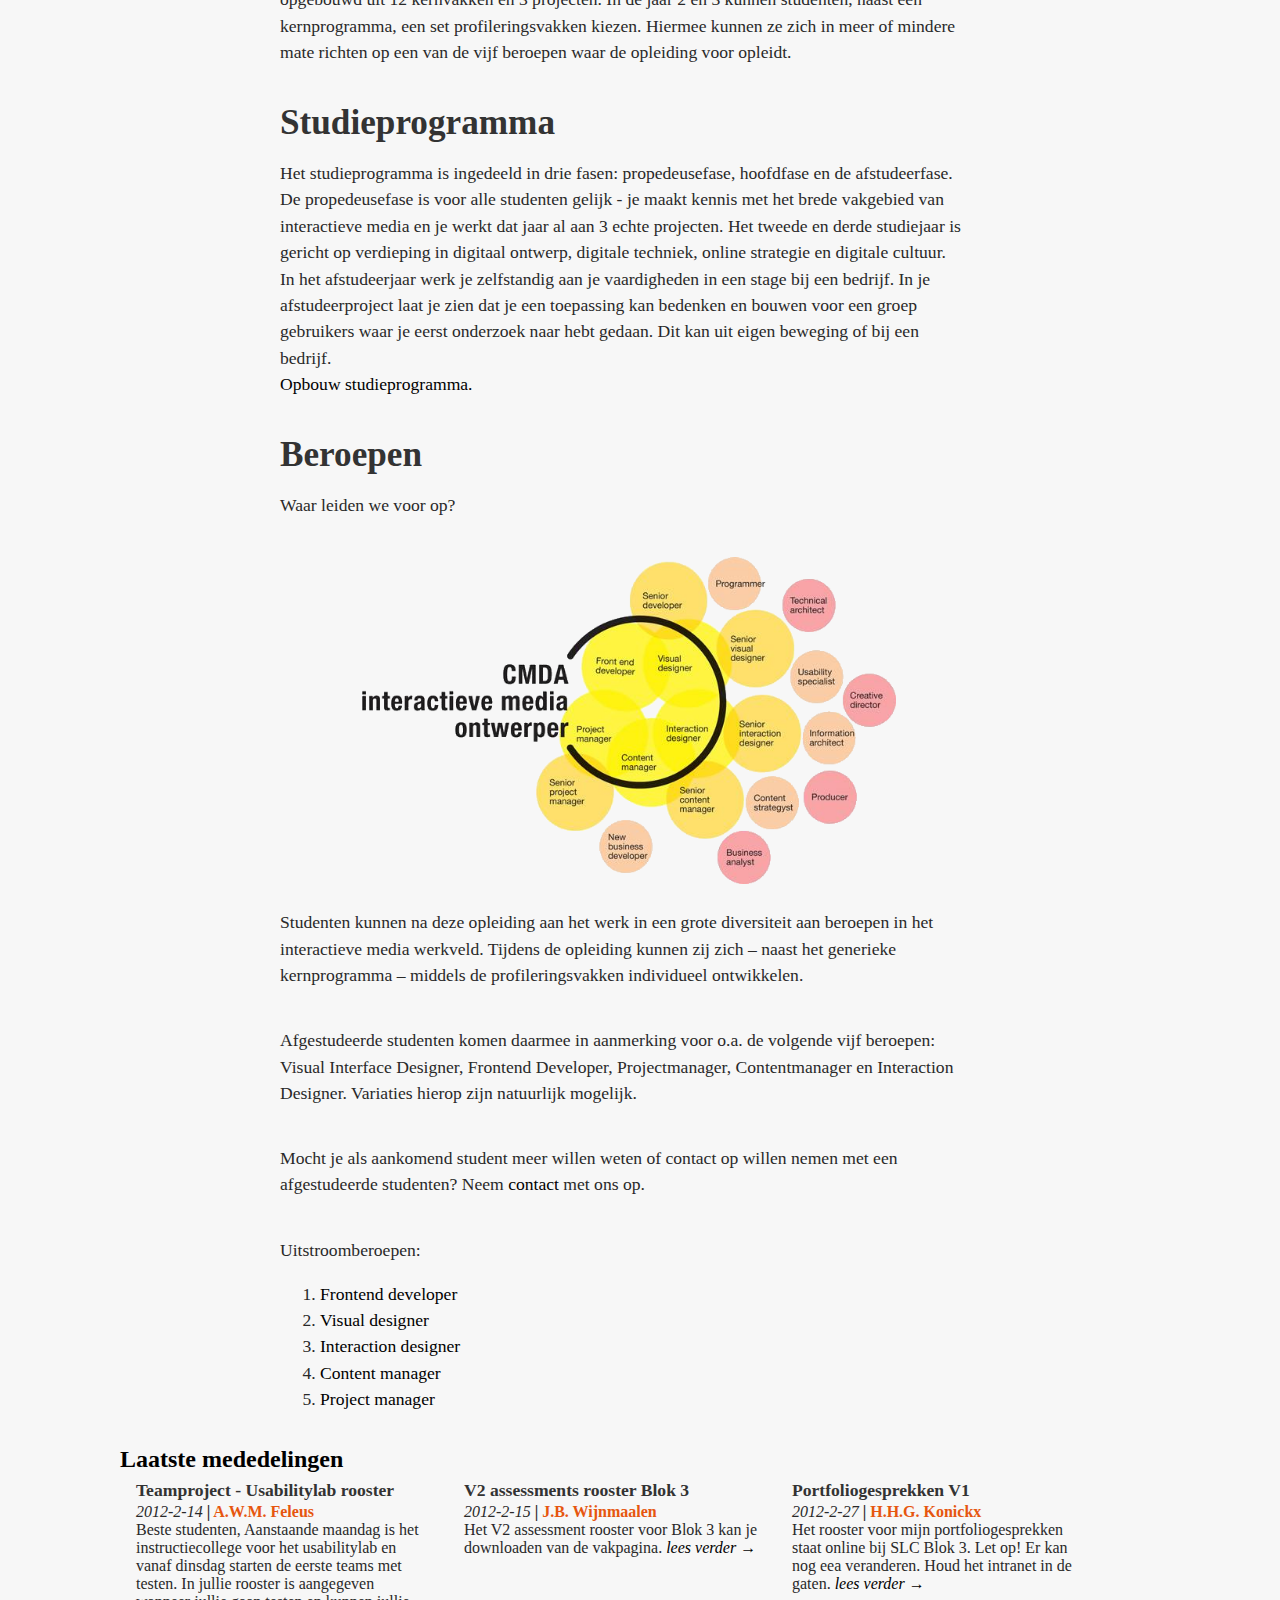
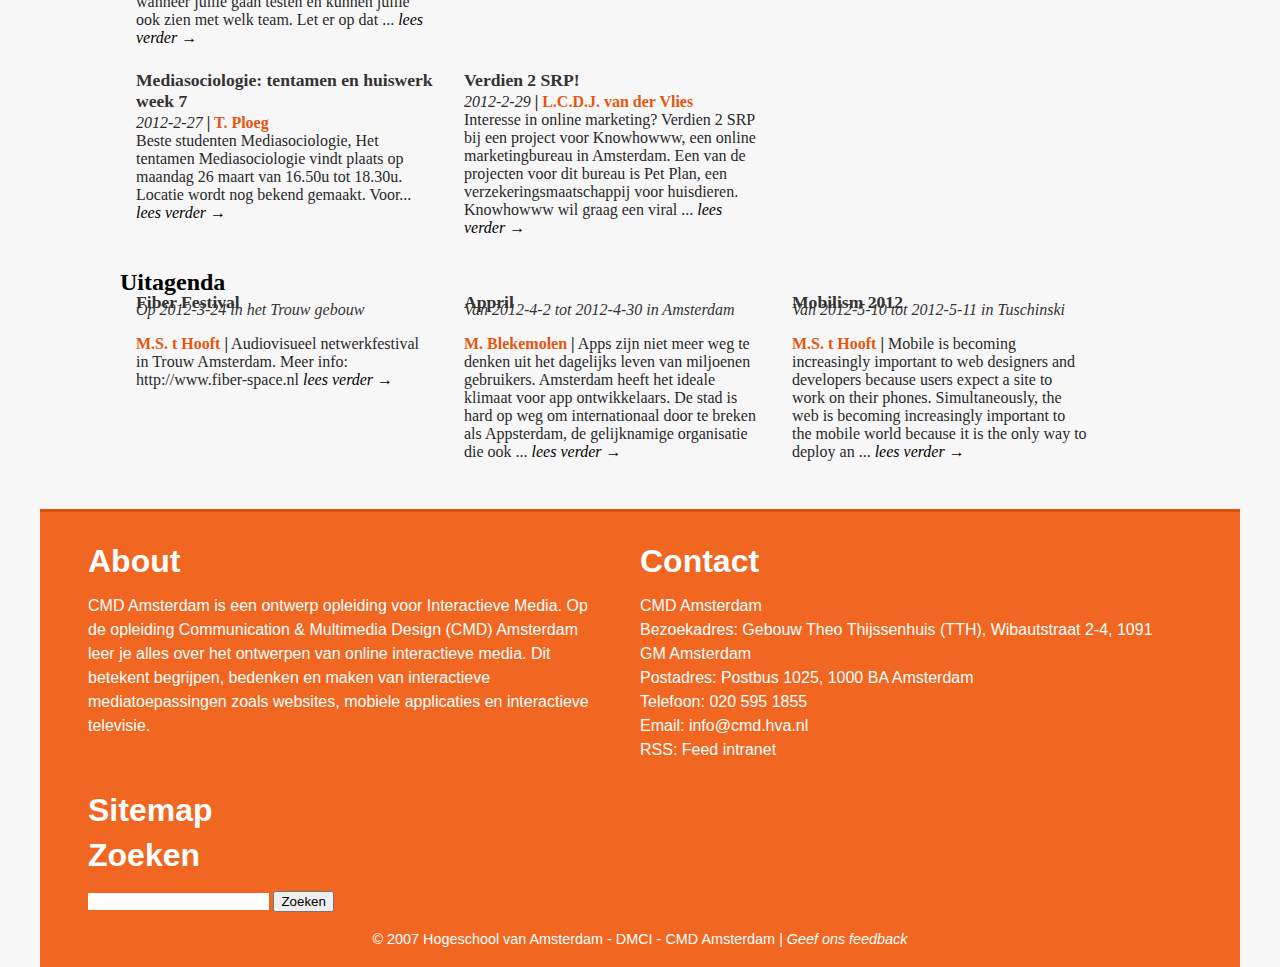
==== commit 30bbad32: "Added design" ====
--- a/eindopdracht/index.html
+++ b/eindopdracht/index.html
@@ -146,7 +146,7 @@
 					<section>		
 						<h1>Beroepen</h1>
 							<p>Waar leiden we voor op?</p>
-								<img src="img/beroepen.jpg" title="CMD Beroepen" alt="beroepen">
+								<img src="img/beroepen.png" title="CMD Beroepen" alt="beroepen">
 							<p>
 								Studenten kunnen na deze opleiding aan het werk in een grote diversiteit aan beroepen in
 								het interactieve media werkveld. Tijdens de opleiding kunnen zij zich – naast het
@@ -175,90 +175,103 @@
 				</article>	
 		</main>
 
+		<section><!-- Small Feed -->
+			<script src="http://output18.rssinclude.com/output?type=js&amp;id=862282&amp;hash=124bc20e2f9ece41579461777e8419d0"></script>
+		</section>	
+		<section><!-- Bigger Feed -->
+			<script src="http://output80.rssinclude.com/output?type=js&amp;id=862267&amp;hash=d8c13357525cabfa9c57df2ab55e71d7"></script>
+		</section>
+
 		<!-- Aside teksten en info: Laatste mededelingen, Agenda, Twitter -->
 		<aside>
-			<h1><a href="#">Laatste mededelingen</a></h1>
-			<section>
-				<h1>Teamproject - Usabilitylab rooster</h1>
-				<p>
-					<time datetime="2012-02-14">2012-2-14</time>
-					<span><a href="#">A.W.M. Feleus</a></span>
-					Beste studenten, Aanstaande maandag is het instructiecollege voor het usabilitylab en vanaf dinsdag starten de eerste teams met testen. In jullie rooster is aangegeven wanneer jullie gaan testen en kunnen jullie ook zien met welk team. Let er op dat ...
-					<a href="#">lees verder</a>
-				</p>
-			</section>
-			<section>
-				<h1>V2 assessments rooster Blok 3</h1>
-				<p>
-					<time datetime="2012-02-15">2012-2-15</time>
-					<span><a href="#">J.B. Wijnmaalen</a></span>
-					Het V2 assessment rooster voor Blok 3 kan je  downloaden van de vakpagina.
-					<a href="#">lees verder</a>
-				</p>
-			</section>
-			<section>
-				<h1>Portfoliogesprekken V1</h1>
-				<p>
-					<time datetime="2012-02-27">2012-2-27</time>
-					<span><a href="#">H.H.G. Konickx</a></span>
-					Het rooster voor mijn portfoliogesprekken staat online bij SLC Blok 3. Let op! Er kan nog eea veranderen. Houd het intranet in de gaten.
-					<a href="#">lees verder</a>
-				</p>
-			</section>
-			<section>
-				<h1>Mediasociologie: tentamen en huiswerk week 7</h1>
-				<p>
-					<time datetime="2012-02-27">2012-2-27</time>
-					<span><a href="#">T. Ploeg</a></span>
-					Beste studenten Mediasociologie, Het tentamen Mediasociologie vindt plaats op maandag 26 maart van 16.50u tot 18.30u. Locatie wordt nog bekend gemaakt. Voor...
-					<a href="#">lees verder</a>
-				</p>
-			</section>
-			<section>
-				<h1>Verdien 2 SRP!</h1>
-				<p>
-					<time datetime="2012-02-29">2012-2-29</time>
-					<span><a href="#">L.C.D.J. van der Vlies</a></span>
-					Interesse in online marketing? Verdien 2 SRP bij een project voor Knowhowww, een online marketingbureau in Amsterdam. Een van de projecten voor dit bureau is Pet Plan, een verzekeringsmaatschappij voor huisdieren. Knowhowww wil graag een viral ...
-					<a href="#">lees verder</a>
-				</p>
-			</section>
 			
-			
-			<h1><a href="#">Uitagenda</a></h1>
-			<section>
-				<h1>Fiber Festival</h1>
-				<h1>Op <time datetime="2012-03-24">2012-3-24</time> in het Trouw gebouw</h1>
-				<p>
-					<span><a href="#">M.S. t Hooft</a></span>
-					 Audiovisueel netwerkfestival in Trouw Amsterdam. Meer info: http://www.fiber-space.nl
-					<a href="#">lees verder</a>
-				</p>
-			</section>
-			<section>
-				<h1>Appril</h1>
-				<h1>Van <time datetime="2012-04-02">2012-4-2</time> tot <time datetime="2012-04-30">2012-4-30</time> in Amsterdam</h1>
-				<p>
-					<span><a href="#">M. Blekemolen</a></span>
-					 Apps zijn niet meer weg te denken uit het dagelijks leven van miljoenen gebruikers. Amsterdam heeft het ideale klimaat voor app ontwikkelaars. De stad is hard op weg om internationaal door te breken als Appsterdam, de gelijknamige organisatie die ook ...
-					<a href="#">lees verder</a>
-				</p>
-			</section>
-			<section>
-				<h1>Mobilism 2012</h1>
-				<h1>Van <time datetime="2012-05-10">2012-5-10</time> tot <time datetime="2012-05-11">2012-5-11</time> in Tuschinski</h1>
-				<p>
-					<span><a href="#">M.S. t Hooft</a></span>
-					 Mobile is becoming increasingly important to web designers and developers because users expect a site to work on their phones. Simultaneously, the web is becoming increasingly important to the mobile world because it is the only way to deploy an ...
-					<a href="#">lees verder</a>
-				</p>
-			</section>
-
-			<!--
-				Twitter feed:
-				@cmdamsterdam
-				#cmda
-			-->
+			<section>
+				<h1><a href="#">Laatste mededelingen</a></h1>
+				<section>
+					<h1>Teamproject - Usabilitylab rooster</h1>
+					<p>
+						<time datetime="2012-02-14">2012-2-14</time>
+						<span><a href="#">A.W.M. Feleus</a></span>
+						Beste studenten, Aanstaande maandag is het instructiecollege voor het usabilitylab en vanaf dinsdag starten de eerste teams met testen. In jullie rooster is aangegeven wanneer jullie gaan testen en kunnen jullie ook zien met welk team. Let er op dat ...
+						<a href="#">lees verder</a>
+					</p>
+				</section>
+				<section>
+					<h1>V2 assessments rooster Blok 3</h1>
+					<p>
+						<time datetime="2012-02-15">2012-2-15</time>
+						<span><a href="#">J.B. Wijnmaalen</a></span>
+						Het V2 assessment rooster voor Blok 3 kan je  downloaden van de vakpagina.
+						<a href="#">lees verder</a>
+					</p>
+				</section>
+				<section>
+					<h1>Portfoliogesprekken V1</h1>
+					<p>
+						<time datetime="2012-02-27">2012-2-27</time>
+						<span><a href="#">H.H.G. Konickx</a></span>
+						Het rooster voor mijn portfoliogesprekken staat online bij SLC Blok 3. Let op! Er kan nog eea veranderen. Houd het intranet in de gaten.
+						<a href="#">lees verder</a>
+					</p>
+				</section>
+				<section>
+					<h1>Mediasociologie: tentamen en huiswerk week 7</h1>
+					<p>
+						<time datetime="2012-02-27">2012-2-27</time>
+						<span><a href="#">T. Ploeg</a></span>
+						Beste studenten Mediasociologie, Het tentamen Mediasociologie vindt plaats op maandag 26 maart van 16.50u tot 18.30u. Locatie wordt nog bekend gemaakt. Voor...
+						<a href="#">lees verder</a>
+					</p>
+				</section>
+				<section>
+					<h1>Verdien 2 SRP!</h1>
+					<p>
+						<time datetime="2012-02-29">2012-2-29</time>
+						<span><a href="#">L.C.D.J. van der Vlies</a></span>
+						Interesse in online marketing? Verdien 2 SRP bij een project voor Knowhowww, een online marketingbureau in Amsterdam. Een van de projecten voor dit bureau is Pet Plan, een verzekeringsmaatschappij voor huisdieren. Knowhowww wil graag een viral ...
+						<a href="#">lees verder</a>
+					</p>
+				</section>
+			</section>
+
+			<section>				
+				<h1><a href="#">Uitagenda</a></h1>
+				<section>
+					<h1>Fiber Festival</h1>
+					<h2>Op <time datetime="2012-03-24">2012-3-24</time> in het Trouw gebouw</h2>
+					<p>
+						<span><a href="#">M.S. t Hooft</a></span>
+						 Audiovisueel netwerkfestival in Trouw Amsterdam. Meer info: http://www.fiber-space.nl
+						<a href="#">lees verder</a>
+					</p>
+				</section>
+				<section>
+					<h1>Appril</h1>
+					<h2>Van <time datetime="2012-04-02">2012-4-2</time> tot <time datetime="2012-04-30">2012-4-30</time> in Amsterdam</h2>
+					<p>
+						<span><a href="#">M. Blekemolen</a></span>
+						 Apps zijn niet meer weg te denken uit het dagelijks leven van miljoenen gebruikers. Amsterdam heeft het ideale klimaat voor app ontwikkelaars. De stad is hard op weg om internationaal door te breken als Appsterdam, de gelijknamige organisatie die ook ...
+						<a href="#">lees verder</a>
+					</p>
+				</section>
+				<section>
+					<h1>Mobilism 2012</h1>
+					<h2>Van <time datetime="2012-05-10">2012-5-10</time> tot <time datetime="2012-05-11">2012-5-11</time> in Tuschinski</h2>
+					<p>
+						<span><a href="#">M.S. t Hooft</a></span>
+						 Mobile is becoming increasingly important to web designers and developers because users expect a site to work on their phones. Simultaneously, the web is becoming increasingly important to the mobile world because it is the only way to deploy an ...
+						<a href="#">lees verder</a>
+					</p>
+				</section>
+			</section>
+
+			<!-- <section>
+				<a class="twitter-timeline" href="https://twitter.com/cmdhva" data-widget-id="452558493417889792">Tweets by @cmdhva</a>
+					<script>!function(d,s,id){var js,fjs=d.getElementsByTagName(s)[0],p=/^http:/.test(d.location)?'http':'https';if(!d.getElementById(id)){js=d.createElement(s);js.id=id;js.src=p+"://platform.twitter.com/widgets.js";fjs.parentNode.insertBefore(js,fjs);}}(document,"script","twitter-wjs");
+					</script>
+			</section> -->
+
+
 
 		</aside>
 
--- a/eindopdracht/css/style.css
+++ b/eindopdracht/css/style.css
@@ -3,13 +3,23 @@
 /* Layout
 ================================================== */
 
+html {
+	font-family: "Times New Roman", Georgia, serif;
+	color: hsla(0, 0%, 16%, 1);
+}
+
+h1, h2, h3, h4, h5, h6 {
+	color: hsla(0, 0%, 20%, 1);
+}
+
 body {
-	background-color: hsla(360, 100%, 100%, 1);
+	background-color: hsla(0, 0%, 97%, 1);
 	width: 100%;
 	margin: 0;
 	padding: 0;
 	/*overflow: hidden;*/
 }
+
 header {
 	width: 100%;
 	background-color: hsla(20, 88%, 54%, 1);
@@ -17,6 +27,7 @@
 	padding: 1.2em;
 	border-bottom: 0.2em solid hsla(20, 88%, 45%, 1);
 }
+
 header > a:first-of-type {
 	background-image:url(../img/logosmallw.png);
 	background-repeat: no-repeat;
@@ -26,6 +37,7 @@
     width: 5em;
     text-indent: -9999em;
 }
+
 header > a:nth-of-type(2) {
 	background-image:url(../img/menu-icon.png);
 	background-repeat: no-repeat;
@@ -44,19 +56,22 @@
 	font-size: 1.3em;
 	border-bottom: 0.2em solid hsla(20, 88%, 45%, 1);
 }
+
 nav a {
 	display: inline-block;
 	line-height: 1.8em;
 	padding: .3em;
 	color: hsla(360, 100%, 100%, 1);
 }
+
 nav ul {
 	display: none;
 	width: 100%;
 }
-nav ul:first-of-type {
-	display: inline-block;
-}
+	nav ul:first-of-type {
+		display: inline-block;
+	}
+
 nav li {
 	list-style: none;
 }
@@ -67,28 +82,39 @@
 	font-size: 1.1em;
 	line-height: 1.5em;
 	width: 90%;
+	
 	margin: 0 auto;
 }
 main p {
 	padding-bottom: 1.2em;
 }
+
 section p {
 	padding-bottom: 1.2em;
 }
+
+body > section {
+	display: none;
+}
+
 aside {
 	display: none;
 }
+
 footer{
 	display: none;
 }
+
 video {
 	width: 80%;
 	margin-left: 10%;
 }
+
 article section img {
 	width: 80%;
 	margin-left: 10%;
 }
+
 a {
 	text-decoration: none;
 	color: hsla(0, 0%, 0%, 1);
@@ -98,11 +124,12 @@
 /* Media Queries
 ================================================== */
 
-@media (min-width: 52em) {
+@media (min-width: 47.5em) {
 
 	header {
 		height: 8em;
 	}
+
 	header > a:first-of-type {
 		background-image:url(../img/logo.png);
 	    height: 6em;
@@ -112,48 +139,136 @@
 	header > a:nth-of-type(2) {
 		display: none;
 	}
+
 	nav {
 		float: left;
 		width: 25%;
 		padding-left: 1em;
 		font-size: 1em;
 		border: none;
-		background-color: hsla(360, 100%, 100%, 1);
+		background-color: hsla(0, 0%, 97%, 1);
 		display: block !important;
 	}
+
 	nav ul {
 		display: inline-block;
 	}
+
 	nav ul,
 	nav li {
 		padding: 0;
 	}
+
 	nav a {
 		color: hsla(0, 0%, 0%, 1);
 	}
+
 	main {
 		float: left;
 		width: 53%;
-	}	
+	}
+
+	body > section:first-of-type {
+		display: inline-block;
+		float: right;
+		padding: 1.1em 1em 0 0;
+	}
+	
+	/* Aside
+	================================================== */
+
 	aside {
 		display: inline-block;
-		float: right;
-		width: 20%;
-		padding-right: 1em;
+		width: 100%;
+		padding: 0 5em 0 5em;
+		clear: both;		
+	}
+
+	aside > section > h1 {
+		font-size: 1.5em;
+		color: hsla(0, 0%, 20%, 1);
+		clear: both;
+	}
+
+	aside > section > section {
+		width: 30%;
+		margin: -2em 0em 1em 1em;
+		padding: 0 0 0 0;
+		float: left;
+	}	
+		aside > section > section:nth-of-type(3n+1) {
+			clear: both;
+		}
+
+	aside > section > section > h1 {
+		font-size: 1.1em;
+	}
+
+	aside > section > section > p {
+		padding: 0 1em 0 0;
+	}
+
+	aside > section > section > p > a:last-of-type {
+		font-style: italic;
+	}
+		aside > section > section > p > a:last-of-type:after {
+			content: " →";
+		}
+
+	aside > section > section > p > time {
+		font-style: italic;
+	}
+
+	aside > section > section > p > span {
+		margin: -5em 0 0 0;
+		font-weight: bold;
+	}
+		aside > section > section > p > span > a{
+			color: hsla(20, 88%, 48%, 1);
+			/*text-decoration: underline;*/
+		}
+
+	aside > section:first-of-type > section > h1 {
+		margin: 1.3em 0 -0.8em 0;
+	}
+
+	aside > section:first-of-type > section > p > span:before {
+		content: " | ";
+	}
+
+	aside > section:first-of-type > section > p > span:after {
+		content:"\a";
+    	white-space: pre;
+	}
+
+	aside > section:nth-of-type(2) > section > h2 {
+		margin: -1.5em 0 0 0;
+		font-size: 1em;
+		font-weight: normal;
+		font-style: italic;
+	}
+
+	aside > section:nth-of-type(2) > section > p > span:after {
+		content: " |";
 	}
 
 	/* Footer
 	================================================== */
 
 	footer {
-		display: inline-block;
-		clear: both;
+		display: inline-block;		
 		width: 100%;
-		padding: 1em 10% 1em 10%;
+		padding: 1em 3em 1em 3em;
 		margin: 1em 0 0 0;
+		font-family: Arial, Verdana, sans-serif;
+		line-height: 1.5em;
 		color: hsla(360, 100%, 100%, 1);
 		background-color: hsla(20, 88%, 54%, 1);				
-		border-top: 0.2em solid hsla(20, 88%, 45%, 1);
+		border-top: 0.2em solid hsla(20, 88%, 45%, 1);		
+		clear: both;
+	}
+	footer h1, footer h2, footer h3, footer h4, footer h5, footer h6 {
+		color: hsla(360, 100%, 100%, 1);
 	}
 
 	footer > section:nth-of-type(-n+2) {
@@ -168,19 +283,28 @@
 		float: right;
 	}
 
+	footer > section:nth-of-type(3) {
+		clear: both;
+	}
+
 	footer > section:nth-of-type(3) > ul {
 		display: none;
 	}
 		footer > section:nth-of-type(3) > ul > li{
 			font-size: 1.25em;
+			font-weight: bold;
 		}
 		footer > section:nth-of-type(3) > ul > li > ul > li{
 			font-size: 0.8em;
+			font-weight: normal;
 		}
 		footer > section:nth-of-type(3) > h1 {
 			cursor: pointer;
 		}
 
+	footer > section:nth-of-type(4) {
+		clear: both;
+	}
 	/*footer > section:nth-of-type(4) {
 		position: absolute;
 		top: 9%;
@@ -194,23 +318,34 @@
 		clear: both;
 		text-align: center;
 		padding-top: 1em;
+		font-size: 0.9em;
 	}
 		footer > section:last-of-type h1 {
 			display: none;
 		}
+		footer > section:last-of-type a {
+			font-style: italic;
+		}
+		footer > section:last-of-type a:before {
+			content: " | "
+		}
+
 
 	footer ul,
 	footer li {
 		padding: 0;
 		list-style: none;
 	}
+
 	footer ul > li {
 		width: 25%;
 		float: left;
 	}
+
 	footer ul > li > ul > li{
 		clear: both;
 	}
+
 	footer a {
 		color: hsla(360, 50%, 100%, 1);
 	}
@@ -220,37 +355,44 @@
 	/*body {
 		width: 65.500em;
 	}*/
+
 	nav { 
 		width: 20%;
 	}
+
 	main {
 		width: 57%;
 	}
-	aside {
+
+	body > section:first-of-type {
+		display: none;
+	}
+
+	body > section:nth-of-type(2) {
+		display: inline-block;
+		float: right;
+		padding: 1.1em 1em 0 0;
+	}
+
+	/*aside {
 		width: 20%;
-	}
-}
-
-
+	}*/
+}
+
+* {
+	box-sizing: border-box;
+}
 
 body {
 	max-width: 75.000em;
 	margin: 0 auto;
 	/*padding: 0 1em;*/
 }
-* {
-	box-sizing: border-box;
-}
+
 
 /* Form
 ================================================== */
-
-/*fieldset:nth-of-type(2n) {
-	border-radius: 10px 10px 100px 10px;
-}
-fieldset:nth-of-type(2n+1) {
-	border-radius: 10px 100px 10px 10px;
-}	
+	
 label {
 	width: 150px;
 	float: left;
@@ -263,6 +405,7 @@
 	height: 100px;
 	resize: none;
 }
+
 [for="naam"]:after,
 [for="bedrijf"]:after,
 [for="email"]:after {
@@ -274,19 +417,9 @@
 input[type="tel"],
 input[type="date"] {
 	border: none;
-	background: #DADADA;
+	background: #FFFFFF;
 	position: relative;
 }
 input[type="radio"]:focus {
 	box-shadow: 0 0 0 0;
-}			
-input[type="submit"] {
-	width: 400px;
-	height: 50px;
-	margin-left: 22%;
-	color: #FFFFFF;
-	background: #0089CA;
-	border: none;
-	font-size: 30px;
-	box-shadow: 2px 2px 5px 0 rgba(0,0,0,1);
-}*/+}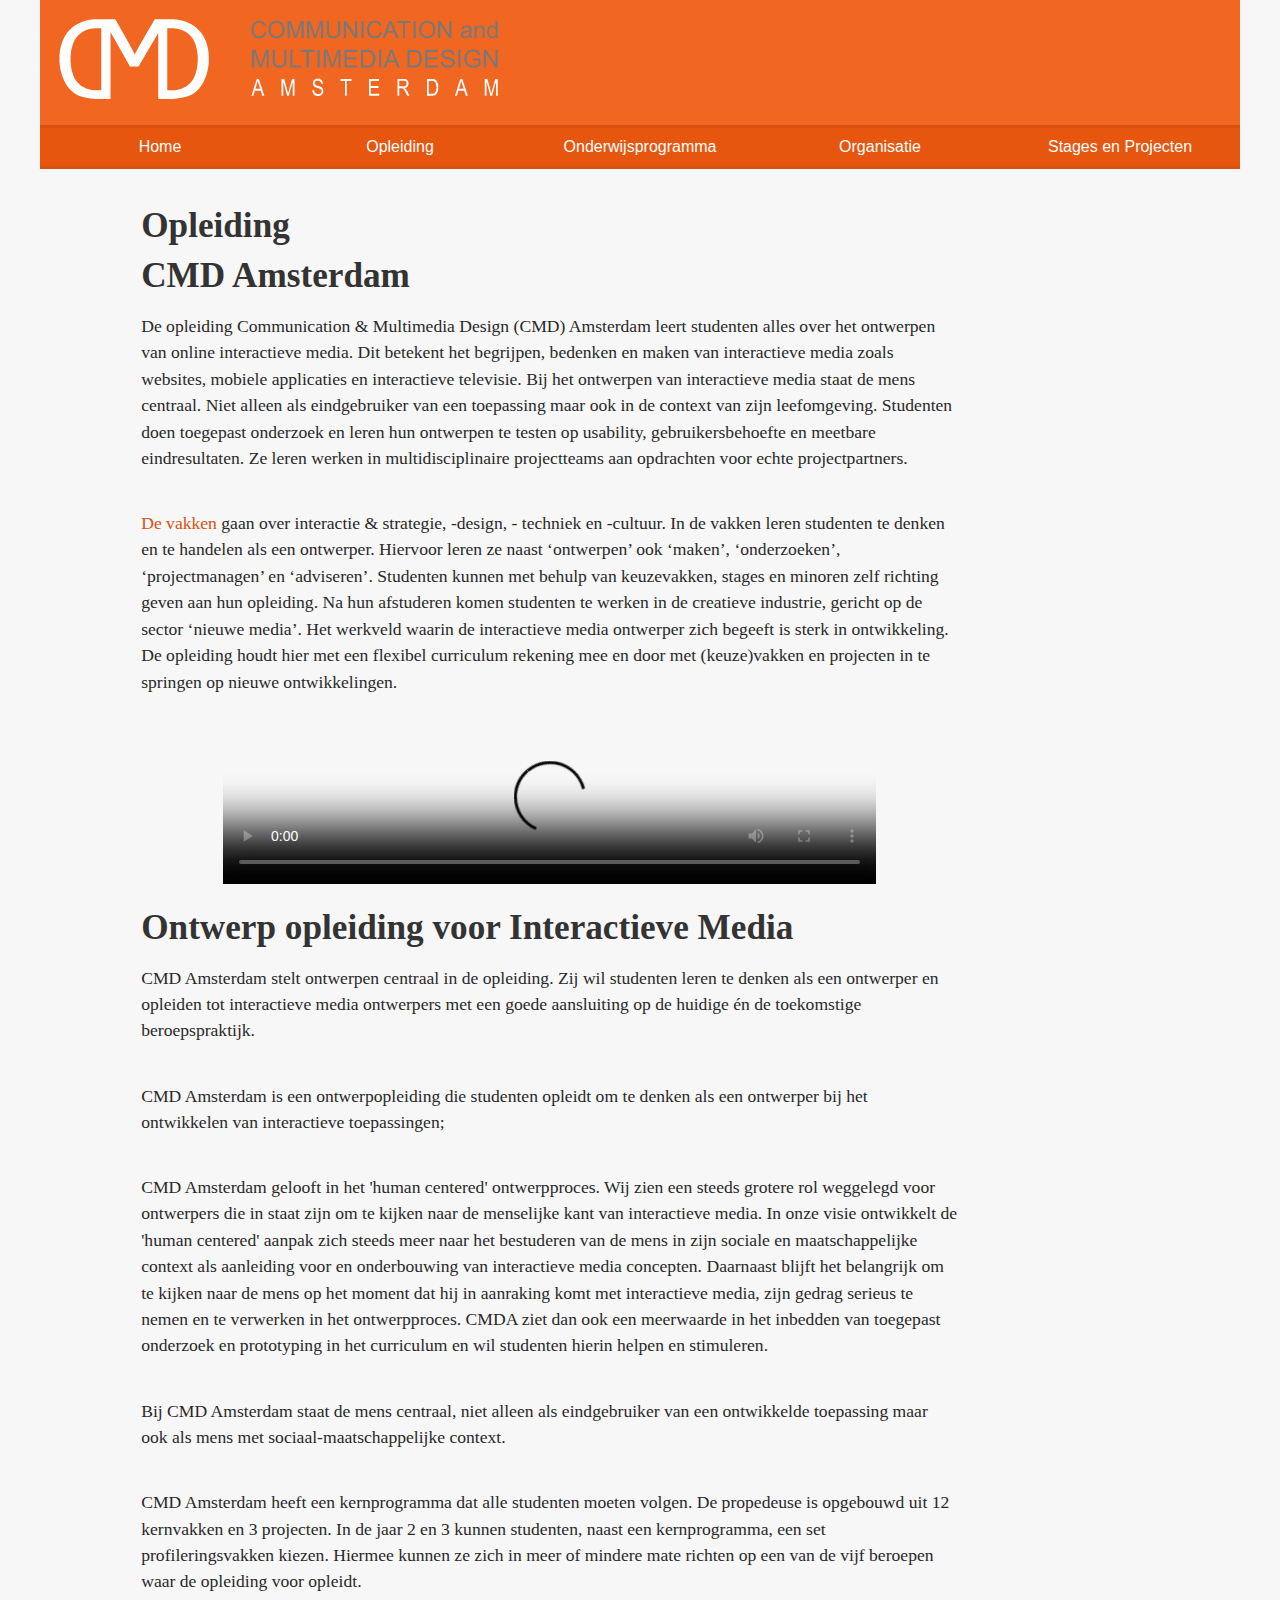
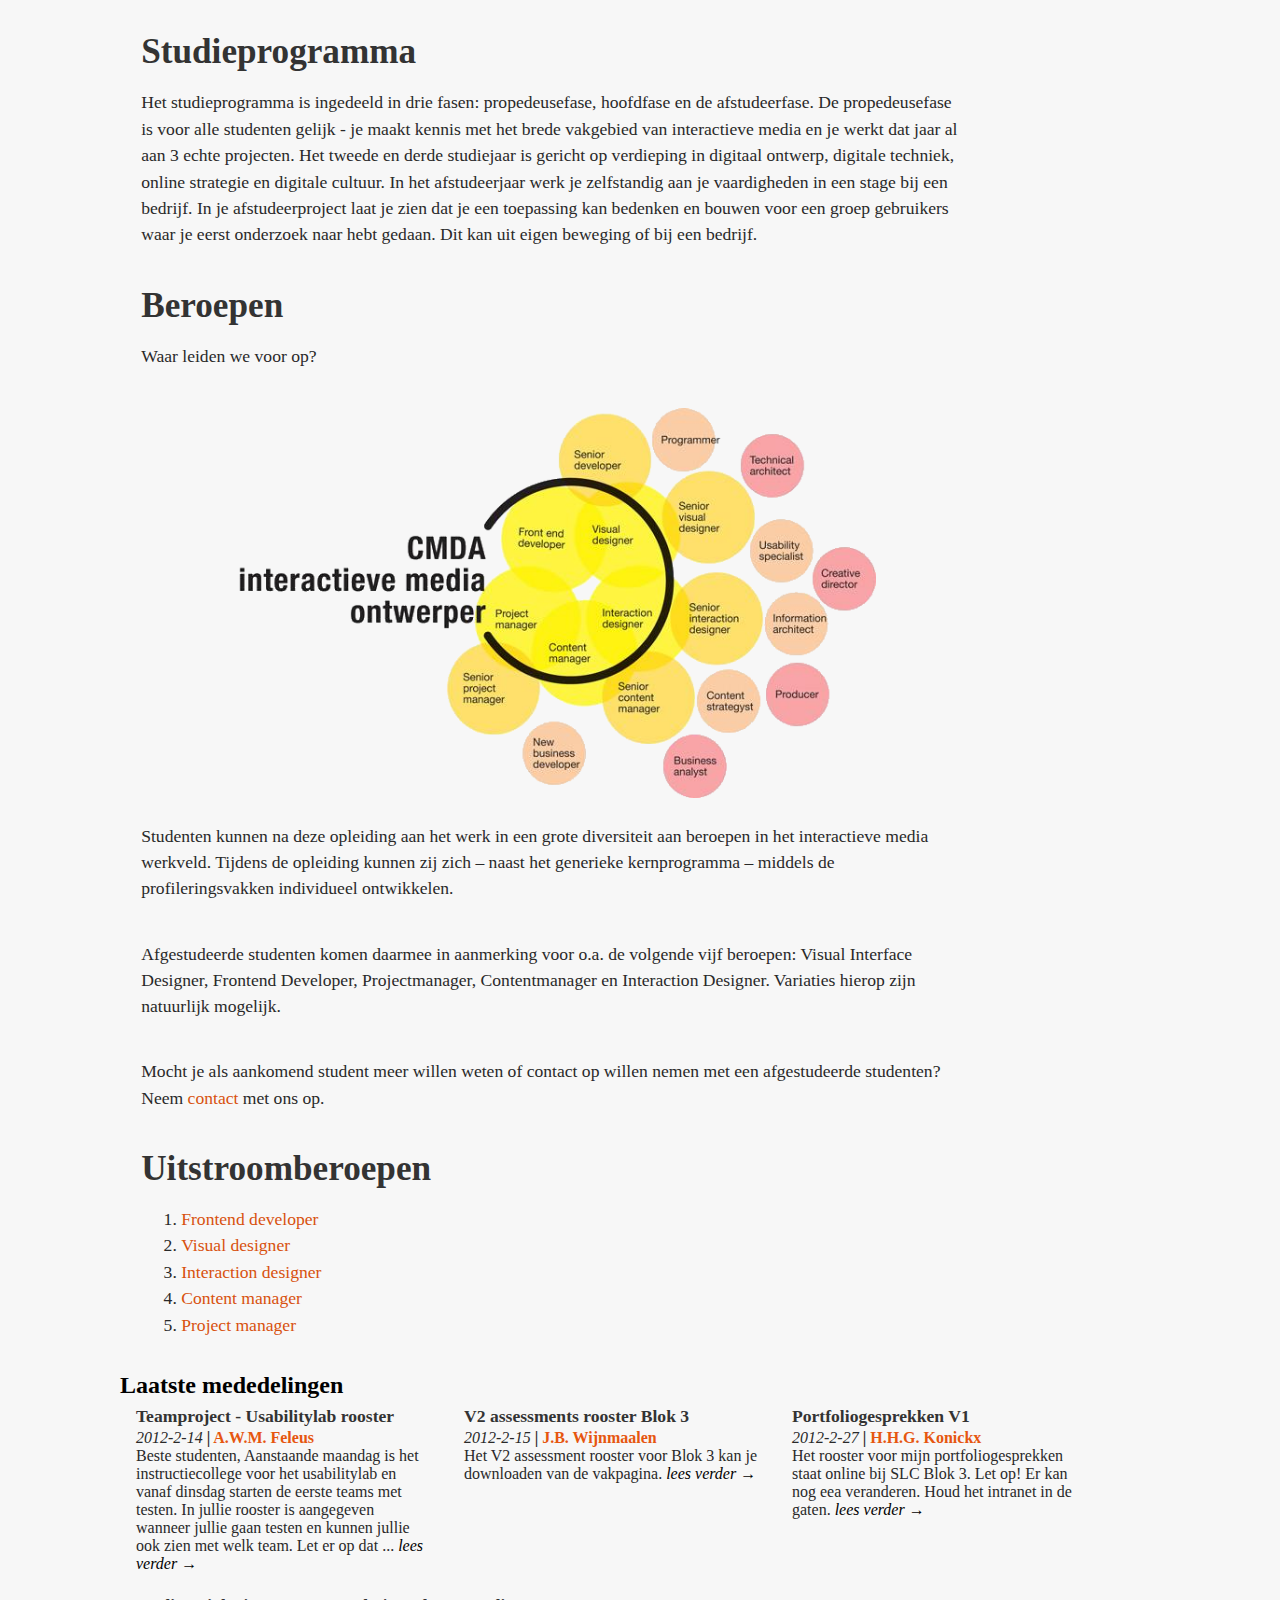
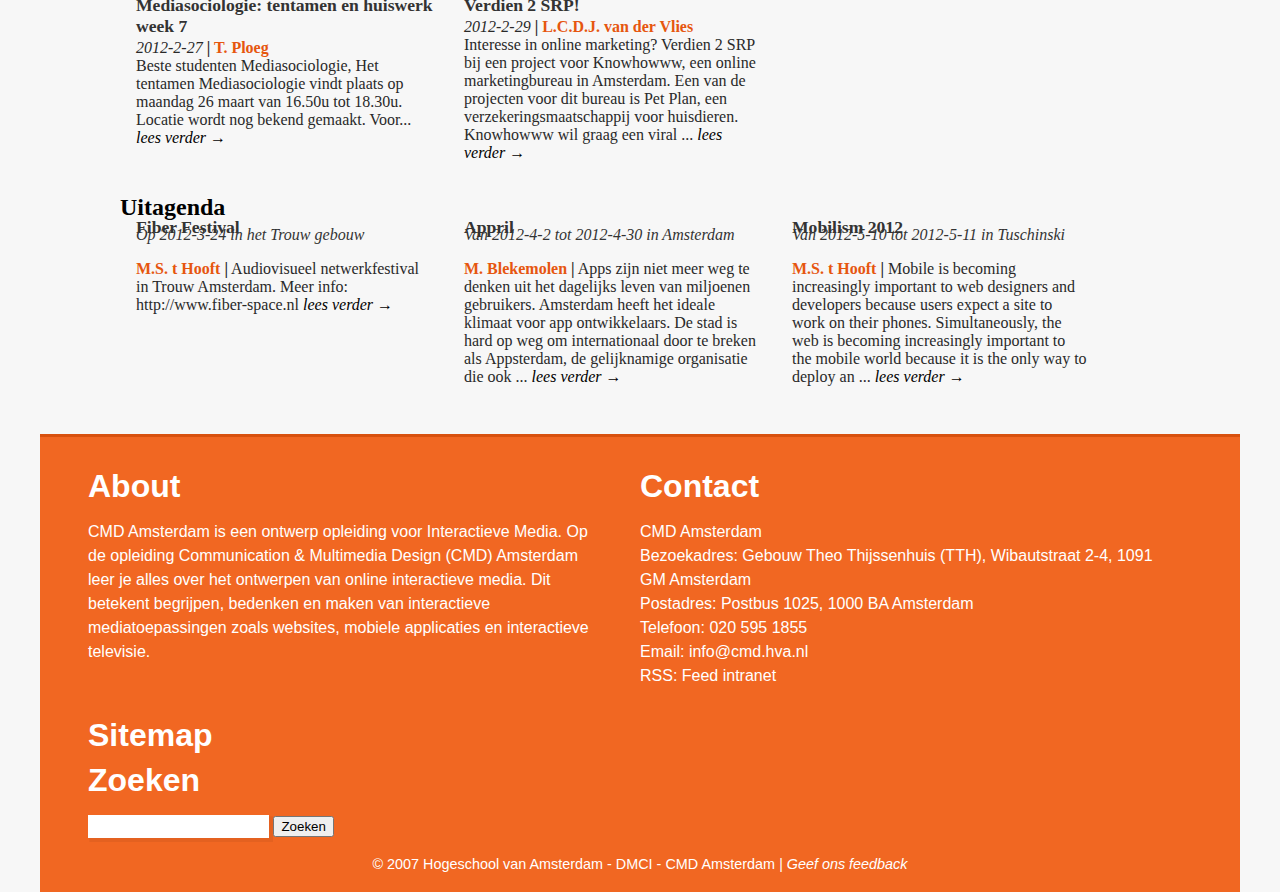
==== commit 1350e937: "Changed Aanmelden Page" ====
--- a/eindopdracht/index.html
+++ b/eindopdracht/index.html
@@ -19,7 +19,7 @@
 		<script src="js/script.js"></script>
 	    
 	    <title>
-			CMD :: Intranet		
+			CMD :: Opleiding	
 		</title>
 
 	</head>
@@ -39,25 +39,11 @@
 				<li><a href="#">Organisatie</a></li>
 				<li><a href="aanmelden.html">Stages en Projecten</a></li>
 			</ul>
-
-			<!-- Submenu Opleidingspagina -->
-			<ul>
-				<li><a href="#">Visie &amp; Beleid</a></li>
-				<li><a href="#">Opbouw Studieprogramma</a></li>
-				<li><a href="#">Competenties</a></li>
-				<li><a href="#">Diploma</a></li>
-				<li><a href="#">Beroepen</a></li>
-			</ul>
-
-			<!-- Submenu Aanmelden -->
-			<ul>
-				<li><a href="aanmelden.html">Stages</a></li>
-				<li><a href="aanmelden.html">Projecten</a></li>
-			</ul>
 		</nav>
 
 		<!-- Main: alle content -->
 		<main>
+
 			<article>
 				<h1>Opleiding</h1>
 					<section>
@@ -140,7 +126,6 @@
 								toepassing kan bedenken en bouwen voor een groep gebruikers waar je eerst onderzoek
 								naar hebt gedaan. Dit kan uit eigen beweging of bij een bedrijf. 
 								<br>								
-								<a href="https://cmd.dmci.hva.nl/NL/Paginas/Studieprogramma.aspx">Opbouw studieprogramma.</a>
 							</p>
 					</section>
 					<section>		
@@ -163,7 +148,7 @@
 							</p>
 					</section>		
 					<section>
-							Uitstroomberoepen:
+							<h1>Uitstroomberoepen</h1>
 								<ol>
 									<li><a href="https://cmd.dmci.hva.nl/NL/Paginas/Beroepsrollen/frontend-developer.aspx">Frontend developer</a></li>
 									<li><a href="https://cmd.dmci.hva.nl/NL/Paginas/Beroepsrollen/visual-interface-designer.aspx">Visual designer</a></li>
@@ -175,18 +160,16 @@
 				</article>	
 		</main>
 
-		<section><!-- Small Feed -->
-			<script src="http://output18.rssinclude.com/output?type=js&amp;id=862282&amp;hash=124bc20e2f9ece41579461777e8419d0"></script>
-		</section>	
 		<section><!-- Bigger Feed -->
 			<script src="http://output80.rssinclude.com/output?type=js&amp;id=862267&amp;hash=d8c13357525cabfa9c57df2ab55e71d7"></script>
 		</section>
 
 		<!-- Aside teksten en info: Laatste mededelingen, Agenda, Twitter -->
-		<aside>
-			
-			<section>
+		<aside>			
+			<section>
+
 				<h1><a href="#">Laatste mededelingen</a></h1>
+				
 				<section>
 					<h1>Teamproject - Usabilitylab rooster</h1>
 					<p>
@@ -196,6 +179,7 @@
 						<a href="#">lees verder</a>
 					</p>
 				</section>
+
 				<section>
 					<h1>V2 assessments rooster Blok 3</h1>
 					<p>
@@ -205,6 +189,7 @@
 						<a href="#">lees verder</a>
 					</p>
 				</section>
+
 				<section>
 					<h1>Portfoliogesprekken V1</h1>
 					<p>
@@ -214,6 +199,7 @@
 						<a href="#">lees verder</a>
 					</p>
 				</section>
+
 				<section>
 					<h1>Mediasociologie: tentamen en huiswerk week 7</h1>
 					<p>
@@ -223,6 +209,7 @@
 						<a href="#">lees verder</a>
 					</p>
 				</section>
+
 				<section>
 					<h1>Verdien 2 SRP!</h1>
 					<p>
@@ -232,9 +219,11 @@
 						<a href="#">lees verder</a>
 					</p>
 				</section>
-			</section>
-
-			<section>				
+
+			</section>
+
+			<section>	
+
 				<h1><a href="#">Uitagenda</a></h1>
 				<section>
 					<h1>Fiber Festival</h1>
@@ -245,6 +234,7 @@
 						<a href="#">lees verder</a>
 					</p>
 				</section>
+
 				<section>
 					<h1>Appril</h1>
 					<h2>Van <time datetime="2012-04-02">2012-4-2</time> tot <time datetime="2012-04-30">2012-4-30</time> in Amsterdam</h2>
@@ -254,7 +244,9 @@
 						<a href="#">lees verder</a>
 					</p>
 				</section>
-				<section>
+
+				<section>
+
 					<h1>Mobilism 2012</h1>
 					<h2>Van <time datetime="2012-05-10">2012-5-10</time> tot <time datetime="2012-05-11">2012-5-11</time> in Tuschinski</h2>
 					<p>
@@ -263,37 +255,33 @@
 						<a href="#">lees verder</a>
 					</p>
 				</section>
-			</section>
-
-			<!-- <section>
-				<a class="twitter-timeline" href="https://twitter.com/cmdhva" data-widget-id="452558493417889792">Tweets by @cmdhva</a>
-					<script>!function(d,s,id){var js,fjs=d.getElementsByTagName(s)[0],p=/^http:/.test(d.location)?'http':'https';if(!d.getElementById(id)){js=d.createElement(s);js.id=id;js.src=p+"://platform.twitter.com/widgets.js";fjs.parentNode.insertBefore(js,fjs);}}(document,"script","twitter-wjs");
-					</script>
-			</section> -->
-
-
+				
+			</section>
 
 		</aside>
 
 		<!-- Footer informatie -->
 		<footer>
-			<section>
-				<h1>About</h1>
+
+			<section>
+				<h1><a href="#">About</a></h1>
 				<p>
 					CMD Amsterdam is een ontwerp opleiding voor Interactieve Media.
 					Op de opleiding Communication &amp; Multimedia Design (CMD) Amsterdam leer je alles over het ontwerpen van online interactieve media. Dit betekent begrijpen, bedenken en maken van interactieve mediatoepassingen zoals websites, mobiele applicaties en interactieve televisie.
 				</p>	
 			</section>
-			<section>
-				<h1>Contact</h1>
+			
+			<section>
+				<h1><a href="#">Contact</a></h1>
 				<p>CMD Amsterdam <br>
 					Bezoekadres: Gebouw Theo Thijssenhuis (TTH), Wibautstraat 2-4, 1091 GM Amsterdam <br>
 					Postadres: Postbus 1025, 1000 BA Amsterdam <br>
 					Telefoon: 020 595 1855 <br>
-					Email: <a href="#">info@cmd.hva.nl</a> <br>
-					RSS: <a href="#">Feed intranet</a> <br>
+					Email: <a href="mailto:info@cmd.hva.nl">info@cmd.hva.nl</a> <br>
+					RSS: <a href="https://cmd.dmci.hva.nl/NL/_layouts/listfeed.aspx?List=%7b82E69CA2-148D-4085-8135-9773B66AB68F%7d">Feed intranet</a> <br>
 				</p>	
 			</section>
+			
 			<section>
 				<h1>Sitemap</h1>
 					<ul>
@@ -336,6 +324,7 @@
 						</li>	
 					</ul>
 			</section>
+			
 			<section>
 				<h1>Zoeken</h1>
 				<form>
@@ -343,11 +332,13 @@
 					<input type="submit" value="Zoeken">
 				</form>
 			</section>
+			
 			<section>
 				<h1>Credits</h1>
 				© 2007 Hogeschool van Amsterdam - DMCI - CMD Amsterdam
 				<a href="#">Geef ons feedback</a>
-			</section>	
+			</section>
+
 		</footer>
 
 	</body>
--- a/eindopdracht/css/style.css
+++ b/eindopdracht/css/style.css
@@ -8,23 +8,19 @@
 	color: hsla(0, 0%, 16%, 1);
 }
 
-h1, h2, h3, h4, h5, h6 {
-	color: hsla(0, 0%, 20%, 1);
-}
-
-body {
-	background-color: hsla(0, 0%, 97%, 1);
+body {	
 	width: 100%;
 	margin: 0;
 	padding: 0;
+	background-color: hsla(0, 0%, 97%, 1);
 	/*overflow: hidden;*/
 }
 
 header {
-	width: 100%;
-	background-color: hsla(20, 88%, 54%, 1);
+	width: 100%;	
 	height: 5em;
 	padding: 1.2em;
+	background-color: hsla(20, 88%, 54%, 1);
 	border-bottom: 0.2em solid hsla(20, 88%, 45%, 1);
 }
 
@@ -48,12 +44,28 @@
     text-indent: -9999em;
 }
 
+h1, h2, h3, h4, h5, h6 {
+	color: hsla(0, 0%, 20%, 1);
+}
+
+ul {
+	list-style-type: none;
+}
+
+a {
+	text-decoration: none;
+	color: hsla(0, 0%, 0%, 1);
+}
+
+
 /* Navigation
 ================================================== */
 
 nav {
 	background-color: hsla(20, 88%, 48%, 1);
 	font-size: 1.3em;
+	font-family: Arial, Verdana, sans-serif;
+	color: hsla(360, 100%, 100%, 1);
 	border-bottom: 0.2em solid hsla(20, 88%, 45%, 1);
 }
 
@@ -65,12 +77,23 @@
 }
 
 nav ul {
+	display: inline-block;
+	width: 100%;
+}
+
+nav ul li {
+	-webkit-transition: 100ms linear all;
+	   -moz-transition: 100ms linear all;
+		 -o-transition: 100ms linear all;	
+			transition: 100ms linear all;
+}
+	nav ul li:hover {
+		padding: 0 0 0 0.5em;
+	}
+
+nav > ul > li > ul{
 	display: none;
-	width: 100%;
-}
-	nav ul:first-of-type {
-		display: inline-block;
-	}
+}
 
 nav li {
 	list-style: none;
@@ -88,6 +111,10 @@
 main p {
 	padding-bottom: 1.2em;
 }
+main > article > section > form > section,
+main > article > section > form > input[type="submit"] {
+	display: none;
+}
 
 section p {
 	padding-bottom: 1.2em;
@@ -115,16 +142,91 @@
 	margin-left: 10%;
 }
 
-a {
-	text-decoration: none;
-	color: hsla(0, 0%, 0%, 1);
-}
+article > section a {
+	color: hsla(20, 88%, 45%, 1);
+}
+
+/* Form
+================================================== */
+
+main > article > section > form {
+	margin: 0 0 1em 0;
+	padding: 0.5em;
+	font-family: Arial, Verdana, sans-serif;
+	font-size: 0.9em;
+	background-color: hsla(0, 0%, 90%, 1);
+	border-radius: 1em;
+}
+
+fieldset { 
+	border: none;
+}
+
+legend { 
+	font-weight: bold;
+}
+
+label {
+	display: inline-block;
+	width: 9.375em;
+	margin: 0.1em 1em 0 -1em;
+	vertical-align: top;
+}
+
+label + input[type="radio"] {
+	margin: 0.5em 1.75em 0 0;
+	float: left;
+}
+
+input[type="text"],
+input[type="email"],
+input[type="tel"],
+input[type="date"] {
+	height: 1.7em;
+	border: none;
+	background: hsla(360, 100%, 100%, 1);
+	box-shadow: 0.2em 0.2em 0 0.1em hsla(0, 0%, 0%, 0.05);
+}
+
+label[for="naam"]:after,
+label[for="bedrijf"]:after,
+label[for="email"]:after {
+	content: " *";
+	color: red;
+}
+
+textarea {
+	width: 100%;
+	height: 6.25em;
+	resize: none;
+	border: none;
+	box-shadow: 0.2em 0.2em 0 0.1em hsla(0, 0%, 0%, 0.05);
+}
+
+form > section:last-of-type > fieldset:nth-of-type(5) textarea {
+	height: 3em;
+	width: 12em;
+	margin: 0.3em 0 0 0.2em;
+}
+
+main > article > section > form > input[type="submit"] {
+	width: 5.7em;
+	height: 2.25em;
+	margin: 0 0 0.8em 0.8em;
+	font-size: 1.1em;
+	font-weight: bold;
+	color: hsla(100, 100%, 100%, 1);
+	background-color: hsla(20, 88%, 54%, 1);
+	box-shadow: 0.2em 0.2em 0 0.1em hsla(0, 0%, 0%, 0.05);
+	border: none;
+}
+
 
 
 /* Media Queries
 ================================================== */
 
-@media (min-width: 47.5em) {
+@media (min-width: 49.25em) {
 
 	header {
 		height: 8em;
@@ -140,17 +242,26 @@
 		display: none;
 	}
 
+	/* Navigation
+	================================================== */
+
 	nav {
+		width: 100%;
+		margin: 0;
+		padding: 0;
+		border: none;
+		font-size: 1em;
+		background-color: hsla(0, 0%, 97%, 1);
+		display: inline-block !important;
+	}
+
+	nav li {
+		width: 20%;
+		margin: -1em 0 0 0;
 		float: left;
-		width: 25%;
-		padding-left: 1em;
-		font-size: 1em;
-		border: none;
-		background-color: hsla(0, 0%, 97%, 1);
-		display: block !important;
-	}
-
-	nav ul {
+		text-align: center;
+		background-color: hsla(20, 88%, 48%, 1);
+		border-bottom: 0.2em solid hsla(20, 88%, 45%, 1);
 		display: inline-block;
 	}
 
@@ -159,20 +270,27 @@
 		padding: 0;
 	}
 
-	nav a {
-		color: hsla(0, 0%, 0%, 1);
-	}
+	nav ul li:hover {
+		padding: 0;
+		background-color: hsla(20, 88%, 45%, 1);
+	}
+		
 
 	main {
 		float: left;
-		width: 53%;
-	}
-
-	body > section:first-of-type {
+		width: 66%;
+		margin: 0 0 0 1em;
+	}
+
+	body > section {
 		display: inline-block;
 		float: right;
 		padding: 1.1em 1em 0 0;
 	}
+
+	textarea {
+		width: 65%;
+	}	
 	
 	/* Aside
 	================================================== */
@@ -356,22 +474,13 @@
 		width: 65.500em;
 	}*/
 
-	nav { 
-		width: 20%;
-	}
+	/*nav { 
+		width: 100%;
+	}*/
 
 	main {
-		width: 57%;
-	}
-
-	body > section:first-of-type {
-		display: none;
-	}
-
-	body > section:nth-of-type(2) {
-		display: inline-block;
-		float: right;
-		padding: 1.1em 1em 0 0;
+		width: 75%;
+		padding: 0 0 0 4.75em;
 	}
 
 	/*aside {
@@ -389,37 +498,3 @@
 	/*padding: 0 1em;*/
 }
 
-
-/* Form
-================================================== */
-	
-label {
-	width: 150px;
-	float: left;
-	text-align: right;
-	margin-right: 10px;
-	display: block;
-}
-textarea {
-	width: 350px;
-	height: 100px;
-	resize: none;
-}
-
-[for="naam"]:after,
-[for="bedrijf"]:after,
-[for="email"]:after {
-	content: " *";
-	color: red;
-}
-input[type="text"],
-input[type="email"],
-input[type="tel"],
-input[type="date"] {
-	border: none;
-	background: #FFFFFF;
-	position: relative;
-}
-input[type="radio"]:focus {
-	box-shadow: 0 0 0 0;
-}